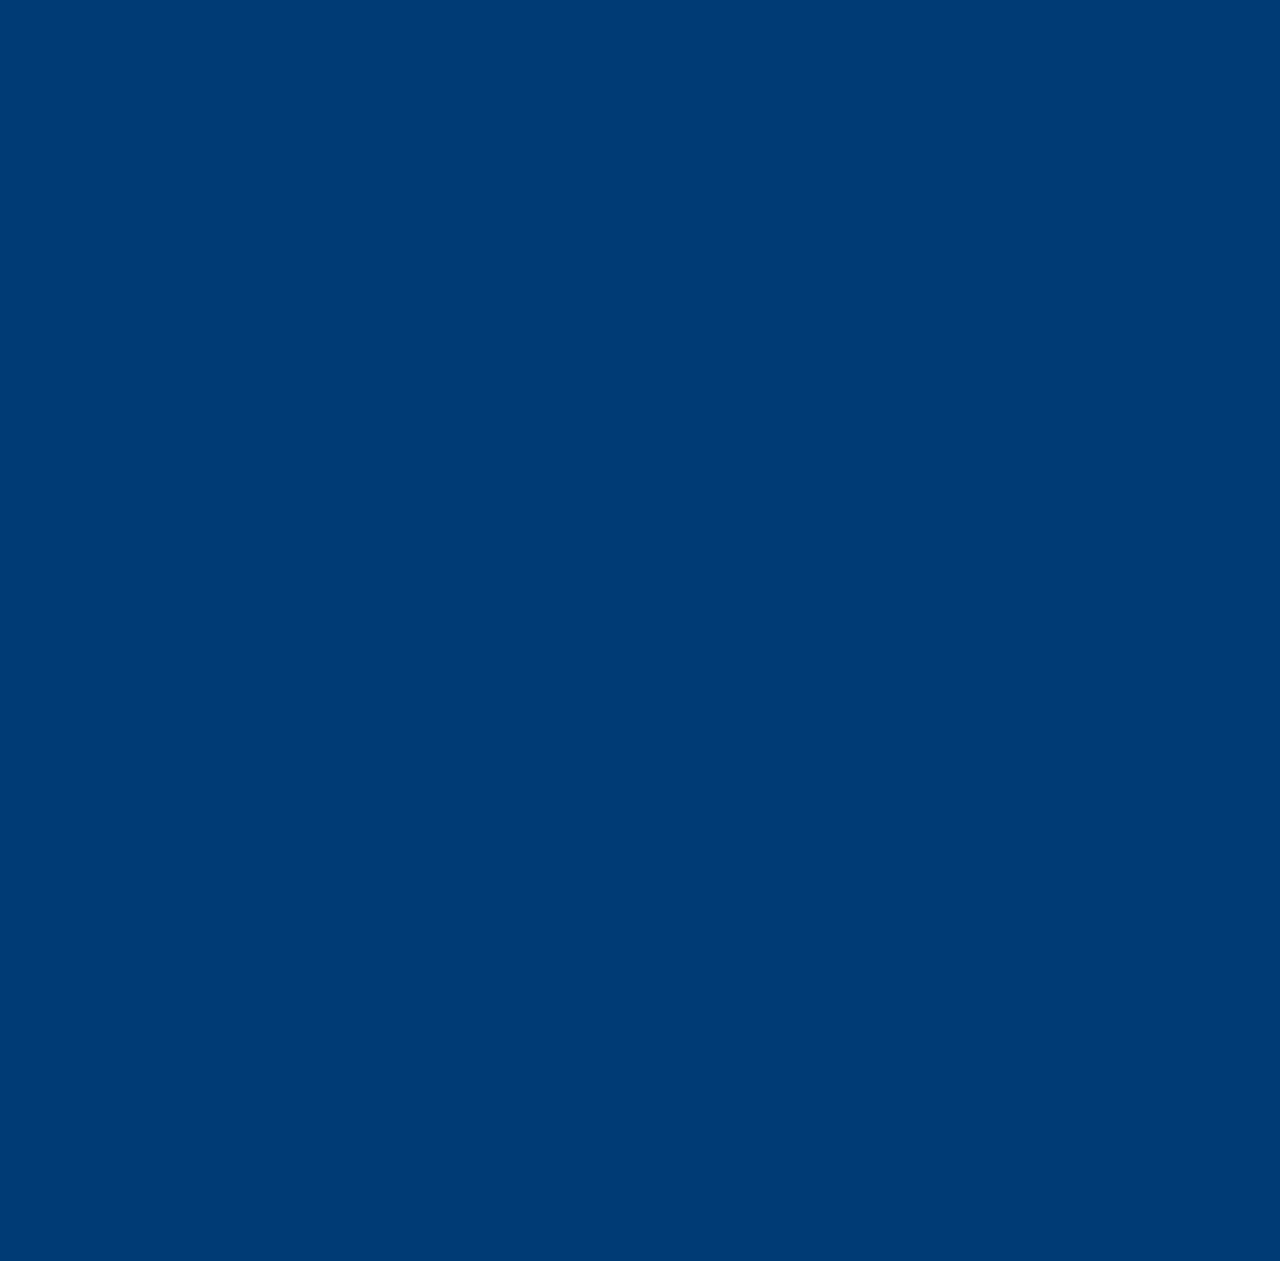
==== index.html @ ecfa3e2f "Login: Flackern verhindern durch sofortiges Ausblenden vor Redirect" ====
<!doctype html>
<html lang="en">

  <head>
    <!-- Verhindert Flackern: Inhalt sofort ausblenden, bis Redirect erfolgt -->
    <style>html, body { visibility: hidden !important; overflow: hidden !important; }</style>
    <meta charset="UTF-8" />
    <meta
      name="viewport"
      content="width=device-width, initial-scale=1.0, maximum-scale=1" />
    <title>I-Land1o1 Learning Platform | Minecraft Coding for Kids</title>
    <meta name="description" content="Minecraft Coding for Kids aged 6-14. Pre-Recorded Programming Courses for Coding Classes in Germany, English, German, and Chinese. Pirate-themed adventure learning." />
    <meta name="keywords" content="Minecraft Coding for Kids, Coding Classes Germany, Pre-Recorded Programming Courses, Minecraft Education, Kids Coding" />
    <meta name="author" content="I-Land1o1 Learning Platform" />
    <meta property="og:title" content="I-Land1o1 Learning Platform | Minecraft Coding for Kids" />
    <meta property="og:description" content="Where young pirates aged 6-14 learn to code through Minecraft adventures and creative programming." />
    <meta property="og:type" content="website" />
    <meta property="og:image" content="/manus-storage/hero-ocean_a5463342.png" />
    <meta name="twitter:card" content="summary_large_image" />
    <meta name="twitter:title" content="I-Land1o1 Learning Platform | Minecraft Coding for Kids" />
    <meta name="twitter:description" content="Where young pirates aged 6-14 learn to code through Minecraft adventures and creative programming." />
    <link rel="canonical" href="https://i-land1o1.com/" />
    <link rel="preconnect" href="https://fonts.googleapis.com" />
    <link rel="preconnect" href="https://fonts.gstatic.com" crossorigin />
    <link href="https://fonts.googleapis.com/css2?family=Fredoka+One&family=Nunito:wght@400;600;700;800&family=Press+Start+2P&family=Pirata+One&display=swap" rel="stylesheet" />
    <script type="module" crossorigin src="/assets/index-Btd8bRLy.js?v=8b93471222"></script>
    <link rel="stylesheet" crossorigin href="/assets/index-SEVzprOP.css?v=1ce33fe27a">
    <!-- Eigene Supabase-Login-Seite (ersetzt die alte React-Demo-Anmeldung) -->
  <script>
    try { sessionStorage.setItem('iland:useOwnLogin', '1'); } catch (e) { /* Private Mode */ }
  </script>
  <!-- Direkt-Redirect: Falls /login geladen wird (SPA liefert immer index.html), sofort zum neuen Login weiterleiten -->
  <script>
    (function () {
      var path = window.location.pathname;
      if (path === '/login' || path === '/login/') {
        window.location.replace('/login/index.html');
      }
    })();
  </script>
  <!-- Redirect: eingeloggte Nutzer von der Startseite (/) automatisch zum Dashboard -->
  <script>
    (function () {
      if (window.location.pathname !== '/') return;
      var cfg = window.ILAND_CONFIG || {};
      if (!cfg.SUPABASE_URL || !window.supabase) return;
      var client = window.supabase.createClient(cfg.SUPABASE_URL, cfg.SUPABASE_ANON_KEY);
      client.auth.getSession().then(function (result) {
        if (result && result.session && result.session.user) {
          window.location.replace('/dashboard/');
        }
      });
    })();
  </script>
  <!-- Login-Link-Fix: alle /login Links sofort und dauerhaft auf /login/index.html umleiten -->
  <script>
    (function () {
      function fixLoginLinks() {
        document.querySelectorAll('a[href*="/login"]').forEach(function (a) {
          var href = a.getAttribute('href') || '';
          if (href.indexOf('/login/index.html') === -1 && href.indexOf('/login/') === -1) {
            a.href = '/login/index.html';
          }
        });
      }
      fixLoginLinks();

      // Klick-Handler: falls doch ein alter /login Link geklickt wird, direkt redirecten
      document.addEventListener('click', function (e) {
        var link = e.target.closest('a');
        if (!link) return;
        var href = link.getAttribute('href') || '';
        if (href === '/login' || href === '/login/') {
          e.preventDefault();
          window.location.href = '/login/index.html';
        }
      });

      // Observer für nachträglich eingefügte React-Elemente
      var observer = new MutationObserver(function (mutations) {
        var shouldFix = false;
        mutations.forEach(function (m) {
          m.addedNodes.forEach(function (node) {
            if (node.nodeType === 1) {
              if (node.matches && node.matches('a[href*="/login]')) shouldFix = true;
              if (node.querySelectorAll && node.querySelectorAll('a[href*="/login"]').length > 0) shouldFix = true;
            }
          });
        });
        if (shouldFix) fixLoginLinks();
      });
      observer.observe(document.body, { childList: true, subtree: true });
    })();
  </script>
</head>

  <body>
    <div id="root"></div>
    <script src="https://assets.calendly.com/assets/external/widget.js" async></script>
  </body>

</html>
---- assets/index-SEVzprOP.css ----
@layer properties{@supports (((-webkit-hyphens:none)) and (not (margin-trim:inline))) or ((-moz-orient:inline) and (not (color:rgb(from red r g b)))){*,:before,:after,::backdrop{--tw-translate-x:0;--tw-translate-y:0;--tw-translate-z:0;--tw-scale-x:1;--tw-scale-y:1;--tw-scale-z:1;--tw-rotate-x:initial;--tw-rotate-y:initial;--tw-rotate-z:initial;--tw-skew-x:initial;--tw-skew-y:initial;--tw-space-y-reverse:0;--tw-border-style:solid;--tw-gradient-position:initial;--tw-gradient-from:#0000;--tw-gradient-via:#0000;--tw-gradient-to:#0000;--tw-gradient-stops:initial;--tw-gradient-via-stops:initial;--tw-gradient-from-position:0%;--tw-gradient-via-position:50%;--tw-gradient-to-position:100%;--tw-leading:initial;--tw-font-weight:initial;--tw-tracking:initial;--tw-ordinal:initial;--tw-slashed-zero:initial;--tw-numeric-figure:initial;--tw-numeric-spacing:initial;--tw-numeric-fraction:initial;--tw-shadow:0 0 #0000;--tw-shadow-color:initial;--tw-shadow-alpha:100%;--tw-inset-shadow:0 0 #0000;--tw-inset-shadow-color:initial;--tw-inset-shadow-alpha:100%;--tw-ring-color:initial;--tw-ring-shadow:0 0 #0000;--tw-inset-ring-color:initial;--tw-inset-ring-shadow:0 0 #0000;--tw-ring-inset:initial;--tw-ring-offset-width:0px;--tw-ring-offset-color:#fff;--tw-ring-offset-shadow:0 0 #0000;--tw-outline-style:solid;--tw-backdrop-blur:initial;--tw-backdrop-brightness:initial;--tw-backdrop-contrast:initial;--tw-backdrop-grayscale:initial;--tw-backdrop-hue-rotate:initial;--tw-backdrop-invert:initial;--tw-backdrop-opacity:initial;--tw-backdrop-saturate:initial;--tw-backdrop-sepia:initial;--tw-duration:initial;--tw-ease:initial;--tw-content:"";--tw-animation-delay:0s;--tw-animation-direction:normal;--tw-animation-duration:initial;--tw-animation-fill-mode:none;--tw-animation-iteration-count:1;--tw-enter-blur:0;--tw-enter-opacity:1;--tw-enter-rotate:0;--tw-enter-scale:1;--tw-enter-translate-x:0;--tw-enter-translate-y:0;--tw-exit-blur:0;--tw-exit-opacity:1;--tw-exit-rotate:0;--tw-exit-scale:1;--tw-exit-translate-x:0;--tw-exit-translate-y:0}}}@layer theme{:root,:host{--font-sans:-apple-system, BlinkMacSystemFont, "Segoe UI", Roboto, "Helvetica Neue", "Noto Sans", Arial, sans-serif, "Apple Color Emoji", "Segoe UI Emoji", "Segoe UI Symbol", "Noto Color Emoji";--font-mono:ui-monospace, SFMono-Regular, Menlo, Monaco, Consolas, "Liberation Mono", "Courier New", monospace;--color-red-50:oklch(97.1% .013 17.38);--color-red-100:oklch(93.6% .032 17.717);--color-red-200:oklch(88.5% .062 18.334);--color-red-500:oklch(63.7% .237 25.331);--color-red-600:oklch(57.7% .245 27.325);--color-amber-50:oklch(98.7% .022 95.277);--color-amber-200:oklch(92.4% .12 95.746);--color-amber-300:oklch(87.9% .169 91.605);--color-amber-400:oklch(82.8% .189 84.429);--color-amber-500:oklch(76.9% .188 70.08);--color-amber-800:oklch(47.3% .137 46.201);--color-green-100:oklch(96.2% .044 156.743);--color-green-600:oklch(62.7% .194 149.214);--color-blue-600:oklch(54.6% .245 262.881);--color-blue-700:oklch(48.8% .243 264.376);--color-slate-50:oklch(98.4% .003 247.858);--color-slate-100:oklch(96.8% .007 247.896);--color-slate-600:oklch(44.6% .043 257.281);--color-slate-700:oklch(37.2% .044 257.287);--color-slate-900:oklch(20.8% .042 265.755);--color-black:#000;--color-white:#fff;--spacing:.25rem;--container-sm:24rem;--container-md:28rem;--container-lg:32rem;--container-xl:36rem;--container-2xl:42rem;--container-3xl:48rem;--container-5xl:64rem;--container-6xl:72rem;--text-xs:.75rem;--text-xs--line-height:calc(1 / .75);--text-sm:.875rem;--text-sm--line-height:calc(1.25 / .875);--text-base:1rem;--text-base--line-height: 1.5 ;--text-lg:1.125rem;--text-lg--line-height:calc(1.75 / 1.125);--text-xl:1.25rem;--text-xl--line-height:calc(1.75 / 1.25);--text-2xl:1.5rem;--text-2xl--line-height:calc(2 / 1.5);--text-3xl:1.875rem;--text-3xl--line-height: 1.2 ;--text-4xl:2.25rem;--text-4xl--line-height:calc(2.5 / 2.25);--text-5xl:3rem;--text-5xl--line-height:1;--text-6xl:3.75rem;--text-6xl--line-height:1;--font-weight-normal:400;--font-weight-medium:500;--font-weight-semibold:600;--font-weight-bold:700;--tracking-tight:-.025em;--tracking-wide:.025em;--tracking-wider:.05em;--tracking-widest:.1em;--leading-tight:1.25;--leading-snug:1.375;--leading-normal:1.5;--leading-relaxed:1.625;--radius-xs:.125rem;--radius-2xl:1rem;--ease-in-out:cubic-bezier(.4, 0, .2, 1);--animate-spin:spin 1s linear infinite;--animate-pulse:pulse 2s cubic-bezier(.4, 0, .6, 1) infinite;--blur-sm:8px;--blur-xl:24px;--blur-2xl:40px;--aspect-video:16 / 9;--default-transition-duration:.15s;--default-transition-timing-function:cubic-bezier(.4, 0, .2, 1);--default-font-family:var(--font-sans);--default-mono-font-family:var(--font-mono);--color-border:var(--border);--font-heading:"Pirata One", cursive;--font-body:"Nunito", sans-serif;--font-pixel:"Press Start 2P", monospace}}@layer base{*,:after,:before,::backdrop{box-sizing:border-box;border:0 solid;margin:0;padding:0}::file-selector-button{box-sizing:border-box;border:0 solid;margin:0;padding:0}html,:host{-webkit-text-size-adjust:100%;tab-size:4;line-height:1.5;font-family:var(--default-font-family,-apple-system, BlinkMacSystemFont, "Segoe UI", Roboto, "Helvetica Neue", "Noto Sans", Arial, sans-serif, "Apple Color Emoji", "Segoe UI Emoji", "Segoe UI Symbol", "Noto Color Emoji");font-feature-settings:var(--default-font-feature-settings,normal);font-variation-settings:var(--default-font-variation-settings,normal);-webkit-tap-highlight-color:transparent}hr{height:0;color:inherit;border-top-width:1px}abbr:where([title]){-webkit-text-decoration:underline dotted;text-decoration:underline dotted}h1,h2,h3,h4,h5,h6{font-size:inherit;font-weight:inherit}a{color:inherit;-webkit-text-decoration:inherit;text-decoration:inherit}b,strong{font-weight:bolder}code,kbd,samp,pre{font-family:var(--default-mono-font-family,ui-monospace, SFMono-Regular, Menlo, Monaco, Consolas, "Liberation Mono", "Courier New", monospace);font-feature-settings:var(--default-mono-font-feature-settings,normal);font-variation-settings:var(--default-mono-font-variation-settings,normal);font-size:1em}small{font-size:80%}sub,sup{vertical-align:baseline;font-size:75%;line-height:0;position:relative}sub{bottom:-.25em}sup{top:-.5em}table{text-indent:0;border-color:inherit;border-collapse:collapse}:-moz-focusring:where(:not(iframe)){outline:auto}progress{vertical-align:baseline}summary{display:list-item}ol,ul,menu{list-style:none}img,svg,video,canvas,audio,iframe,embed,object{vertical-align:middle;display:block}img,video{max-width:100%;height:auto}button,input,select,optgroup,textarea{font:inherit;font-feature-settings:inherit;font-variation-settings:inherit;letter-spacing:inherit;color:inherit;opacity:1;background-color:#0000;border-radius:0}::file-selector-button{font:inherit;font-feature-settings:inherit;font-variation-settings:inherit;letter-spacing:inherit;color:inherit;opacity:1;background-color:#0000;border-radius:0}:where(select:is([multiple],[size])) optgroup{font-weight:bolder}:where(select:is([multiple],[size])) optgroup option{padding-inline-start:20px}::file-selector-button{margin-inline-end:4px}::placeholder{opacity:1}@supports (not ((-webkit-appearance:-apple-pay-button))) or (contain-intrinsic-size:1px){::placeholder{color:currentColor}@supports (color:color-mix(in lab,red,red)){::placeholder{color:color-mix(in oklab,currentcolor 50%,transparent)}}}textarea{resize:vertical}::-webkit-search-decoration{-webkit-appearance:none}::-webkit-date-and-time-value{min-height:1lh;text-align:inherit}::-webkit-datetime-edit{display:inline-flex}::-webkit-datetime-edit-fields-wrapper{padding:0}::-webkit-datetime-edit{padding-block:0}::-webkit-datetime-edit-year-field{padding-block:0}::-webkit-datetime-edit-month-field{padding-block:0}::-webkit-datetime-edit-day-field{padding-block:0}::-webkit-datetime-edit-hour-field{padding-block:0}::-webkit-datetime-edit-minute-field{padding-block:0}::-webkit-datetime-edit-second-field{padding-block:0}::-webkit-datetime-edit-millisecond-field{padding-block:0}::-webkit-datetime-edit-meridiem-field{padding-block:0}::-webkit-calendar-picker-indicator{line-height:1}:-moz-ui-invalid{box-shadow:none}button,input:where([type=button],[type=reset],[type=submit]){appearance:button}::file-selector-button{appearance:button}::-webkit-inner-spin-button{height:auto}::-webkit-outer-spin-button{height:auto}[hidden]:where(:not([hidden=until-found])){display:none!important}*{border-color:var(--border);outline-color:var(--ring)}@supports (color:color-mix(in lab,red,red)){*{outline-color:color-mix(in oklab,var(--ring) 50%,transparent)}}body{background-color:var(--background);color:var(--foreground);font-family:Nunito,sans-serif}h1,h2,h3{font-family:Pirata One,cursive}button:not(:disabled),[role=button]:not([aria-disabled=true]),[type=button]:not(:disabled),[type=submit]:not(:disabled),[type=reset]:not(:disabled),a[href],select:not(:disabled),input[type=checkbox]:not(:disabled),input[type=radio]:not(:disabled){cursor:pointer}}@layer components{.container{width:100%;margin-left:auto;margin-right:auto;padding-left:1rem;padding-right:1rem}.flex{min-width:0;min-height:0}@media(min-width:640px){.container{padding-left:1.5rem;padding-right:1.5rem}}@media(min-width:1024px){.container{max-width:1280px;padding-left:2rem;padding-right:2rem}}.font-pixel{font-family:"Press Start 2P",monospace}.btn-minecraft{transition:all .16s ease-out;box-shadow:inset 0 -4px #a27900,0 4px #7e5e00;box-shadow:inset 0 -4px oklch(60% .16 85),0 4px oklch(50% .14 85)}.btn-minecraft:active{transform:translateY(4px);box-shadow:inset 0 -2px #a27900,0 2px #7e5e00;box-shadow:inset 0 -2px oklch(60% .16 85),0 2px oklch(50% .14 85)}.pixel-border{box-shadow:4px 4px #f3ba254d}.map-path{border-bottom:3px dashed oklch(82% .16 85/.4)}.treasure-glow:hover{box-shadow:0 0 20px #f3ba2566,0 0 40px #f3ba2533}.text-shadow-gold{text-shadow:0 2px 10px oklch(82% .16 85/.5)}.text-shadow-ocean{text-shadow:0 2px 10px oklch(35% .12 250/.5)}.wave-layer-1{animation:6s ease-in-out infinite wave1}.wave-layer-2{animation:8s ease-in-out infinite wave2}.wave-layer-3{animation:12s ease-in-out infinite wave3}@keyframes wave1{0%,to{transform:translate(0)translateY(0)}50%{transform:translate(-20px)translateY(-5px)}}@keyframes wave2{0%,to{transform:translate(0)translateY(0)}50%{transform:translate(15px)translateY(-8px)}}@keyframes wave3{0%,to{transform:translate(0)translateY(0)}50%{transform:translate(-10px)translateY(-4px)}}.float-bob{animation:4s ease-in-out infinite floatBob}.float-bob-delay{animation:4s ease-in-out -2s infinite floatBob}@keyframes floatBob{0%,to{transform:translateY(0)}50%{transform:translateY(-8px)}}.pixel-block{image-rendering:pixelated}@media(prefers-reduced-motion:reduce){.wave-layer-1,.wave-layer-2,.wave-layer-3,.float-bob,.float-bob-delay{animation:none}}}@layer utilities{.\@container\/card-header{container:card-header/inline-size}.\@container\/field-group{container:field-group/inline-size}.pointer-events-none{pointer-events:none}.invisible{visibility:hidden}.sr-only{clip-path:inset(50%);white-space:nowrap;border-width:0;width:1px;height:1px;margin:-1px;padding:0;position:absolute;overflow:hidden}.absolute{position:absolute}.fixed{position:fixed}.relative{position:relative}.static{position:static}.sticky{position:sticky}.inset-0{inset:0}.inset-x-0{inset-inline:0}.inset-y-0{inset-block:0}.-top-3{top:calc(var(--spacing) * -3)}.-top-12{top:calc(var(--spacing) * -12)}.top-0{top:0}.top-1\.5{top:calc(var(--spacing) * 1.5)}.top-1\/2{top:50%}.top-3{top:calc(var(--spacing) * 3)}.top-3\.5{top:calc(var(--spacing) * 3.5)}.top-4{top:calc(var(--spacing) * 4)}.top-6{top:calc(var(--spacing) * 6)}.top-28{top:calc(var(--spacing) * 28)}.top-\[1px\]{top:1px}.top-\[50\%\]{top:50%}.top-\[60\%\]{top:60%}.top-\[60px\]{top:60px}.top-full{top:100%}.-right-12{right:calc(var(--spacing) * -12)}.right-0{right:0}.right-1{right:var(--spacing)}.right-2{right:calc(var(--spacing) * 2)}.right-3{right:calc(var(--spacing) * 3)}.right-4{right:calc(var(--spacing) * 4)}.right-6{right:calc(var(--spacing) * 6)}.-bottom-12{bottom:calc(var(--spacing) * -12)}.bottom-0{bottom:0}.bottom-3{bottom:calc(var(--spacing) * 3)}.-left-12{left:calc(var(--spacing) * -12)}.left-0{left:0}.left-1\/2{left:50%}.left-1\/4{left:25%}.left-2{left:calc(var(--spacing) * 2)}.left-2\/3{left:66.6667%}.left-3{left:calc(var(--spacing) * 3)}.left-\[50\%\]{left:50%}.isolate{isolation:isolate}.z-10{z-index:10}.z-20{z-index:20}.z-40{z-index:40}.z-50{z-index:50}.z-\[1\]{z-index:1}.order-first{order:-9999}.order-last{order:9999}.col-start-2{grid-column-start:2}.row-span-2{grid-row:span 2/span 2}.row-start-1{grid-row-start:1}.container{width:100%}@media(min-width:40rem){.container{max-width:40rem}}@media(min-width:48rem){.container{max-width:48rem}}@media(min-width:64rem){.container{max-width:64rem}}@media(min-width:80rem){.container{max-width:80rem}}@media(min-width:96rem){.container{max-width:96rem}}.\!m-0{margin:0!important}.-mx-1{margin-inline:calc(var(--spacing) * -1)}.mx-2{margin-inline:calc(var(--spacing) * 2)}.mx-3\.5{margin-inline:calc(var(--spacing) * 3.5)}.mx-4{margin-inline:calc(var(--spacing) * 4)}.mx-auto{margin-inline:auto}.-my-2{margin-block:calc(var(--spacing) * -2)}.my-0{margin-block:0}.my-0\.5{margin-block:calc(var(--spacing) * .5)}.my-1{margin-block:var(--spacing)}.-mt-1{margin-top:calc(var(--spacing) * -1)}.-mt-4{margin-top:calc(var(--spacing) * -4)}.mt-0\.5{margin-top:calc(var(--spacing) * .5)}.mt-1{margin-top:var(--spacing)}.mt-1\.5{margin-top:calc(var(--spacing) * 1.5)}.mt-2{margin-top:calc(var(--spacing) * 2)}.mt-3{margin-top:calc(var(--spacing) * 3)}.mt-4{margin-top:calc(var(--spacing) * 4)}.mt-8{margin-top:calc(var(--spacing) * 8)}.mt-12{margin-top:calc(var(--spacing) * 12)}.mt-auto{margin-top:auto}.mr-2{margin-right:calc(var(--spacing) * 2)}.-mb-1{margin-bottom:calc(var(--spacing) * -1)}.mb-1{margin-bottom:var(--spacing)}.mb-2{margin-bottom:calc(var(--spacing) * 2)}.mb-3{margin-bottom:calc(var(--spacing) * 3)}.mb-4{margin-bottom:calc(var(--spacing) * 4)}.mb-6{margin-bottom:calc(var(--spacing) * 6)}.mb-8{margin-bottom:calc(var(--spacing) * 8)}.mb-10{margin-bottom:calc(var(--spacing) * 10)}.mb-12{margin-bottom:calc(var(--spacing) * 12)}.mb-14{margin-bottom:calc(var(--spacing) * 14)}.-ml-4{margin-left:calc(var(--spacing) * -4)}.ml-1{margin-left:var(--spacing)}.ml-4{margin-left:calc(var(--spacing) * 4)}.ml-auto{margin-left:auto}.line-clamp-1{-webkit-line-clamp:1;-webkit-box-orient:vertical;display:-webkit-box;overflow:hidden}.line-clamp-2{-webkit-line-clamp:2;-webkit-box-orient:vertical;display:-webkit-box;overflow:hidden}.block{display:block}.flex{display:flex}.grid{display:grid}.hidden{display:none}.inline{display:inline}.inline-block{display:inline-block}.inline-flex{display:inline-flex}.table{display:table}.table-caption{display:table-caption}.table-cell{display:table-cell}.table-row{display:table-row}.field-sizing-content{field-sizing:content}.aspect-square{aspect-ratio:1}.aspect-video{aspect-ratio:var(--aspect-video)}.size-\(--cell-size\){width:var(--cell-size);height:var(--cell-size)}.size-2{width:calc(var(--spacing) * 2);height:calc(var(--spacing) * 2)}.size-2\.5{width:calc(var(--spacing) * 2.5);height:calc(var(--spacing) * 2.5)}.size-3{width:calc(var(--spacing) * 3);height:calc(var(--spacing) * 3)}.size-3\.5{width:calc(var(--spacing) * 3.5);height:calc(var(--spacing) * 3.5)}.size-4{width:calc(var(--spacing) * 4);height:calc(var(--spacing) * 4)}.size-6{width:calc(var(--spacing) * 6);height:calc(var(--spacing) * 6)}.size-7{width:calc(var(--spacing) * 7);height:calc(var(--spacing) * 7)}.size-8{width:calc(var(--spacing) * 8);height:calc(var(--spacing) * 8)}.size-9{width:calc(var(--spacing) * 9);height:calc(var(--spacing) * 9)}.size-10{width:calc(var(--spacing) * 10);height:calc(var(--spacing) * 10)}.size-auto{width:auto;height:auto}.size-full{width:100%;height:100%}.h-\(--cell-size\){height:var(--cell-size)}.h-1\.5{height:calc(var(--spacing) * 1.5)}.h-2{height:calc(var(--spacing) * 2)}.h-2\.5{height:calc(var(--spacing) * 2.5)}.h-3{height:calc(var(--spacing) * 3)}.h-4{height:calc(var(--spacing) * 4)}.h-5{height:calc(var(--spacing) * 5)}.h-6{height:calc(var(--spacing) * 6)}.h-7{height:calc(var(--spacing) * 7)}.h-8{height:calc(var(--spacing) * 8)}.h-9{height:calc(var(--spacing) * 9)}.h-10{height:calc(var(--spacing) * 10)}.h-11{height:calc(var(--spacing) * 11)}.h-12{height:calc(var(--spacing) * 12)}.h-14{height:calc(var(--spacing) * 14)}.h-16{height:calc(var(--spacing) * 16)}.h-20{height:calc(var(--spacing) * 20)}.h-24{height:calc(var(--spacing) * 24)}.h-32{height:calc(var(--spacing) * 32)}.h-40{height:calc(var(--spacing) * 40)}.h-44{height:calc(var(--spacing) * 44)}.h-\[1\.15rem\]{height:1.15rem}.h-\[500px\]{height:500px}.h-\[calc\(100\%-1px\)\]{height:calc(100% - 1px)}.h-\[var\(--radix-navigation-menu-viewport-height\)\]{height:var(--radix-navigation-menu-viewport-height)}.h-\[var\(--radix-select-trigger-height\)\]{height:var(--radix-select-trigger-height)}.h-auto{height:auto}.h-full{height:100%}.h-px{height:1px}.h-svh{height:100svh}.max-h-\(--radix-context-menu-content-available-height\){max-height:var(--radix-context-menu-content-available-height)}.max-h-\(--radix-dropdown-menu-content-available-height\){max-height:var(--radix-dropdown-menu-content-available-height)}.max-h-\(--radix-select-content-available-height\){max-height:var(--radix-select-content-available-height)}.max-h-\[300px\]{max-height:300px}.min-h-0{min-height:0}.min-h-4{min-height:calc(var(--spacing) * 4)}.min-h-16{min-height:calc(var(--spacing) * 16)}.min-h-\[90vh\]{min-height:90vh}.min-h-screen{min-height:100vh}.min-h-svh{min-height:100svh}.w-\(--cell-size\){width:var(--cell-size)}.w-\(--sidebar-width\){width:var(--sidebar-width)}.w-0{width:0}.w-1{width:var(--spacing)}.w-2{width:calc(var(--spacing) * 2)}.w-2\.5{width:calc(var(--spacing) * 2.5)}.w-3{width:calc(var(--spacing) * 3)}.w-3\/4{width:75%}.w-4{width:calc(var(--spacing) * 4)}.w-5{width:calc(var(--spacing) * 5)}.w-8{width:calc(var(--spacing) * 8)}.w-9{width:calc(var(--spacing) * 9)}.w-10{width:calc(var(--spacing) * 10)}.w-11{width:calc(var(--spacing) * 11)}.w-12{width:calc(var(--spacing) * 12)}.w-14{width:calc(var(--spacing) * 14)}.w-16{width:calc(var(--spacing) * 16)}.w-20{width:calc(var(--spacing) * 20)}.w-24{width:calc(var(--spacing) * 24)}.w-32{width:calc(var(--spacing) * 32)}.w-44{width:calc(var(--spacing) * 44)}.w-64{width:calc(var(--spacing) * 64)}.w-72{width:calc(var(--spacing) * 72)}.w-\[100px\]{width:100px}.w-\[200\%\]{width:200%}.w-\[400px\]{width:400px}.w-auto{width:auto}.w-fit{width:fit-content}.w-full{width:100%}.w-max{width:max-content}.w-px{width:1px}.max-w-\(--skeleton-width\){max-width:var(--skeleton-width)}.max-w-2xl{max-width:var(--container-2xl)}.max-w-3xl{max-width:var(--container-3xl)}.max-w-5xl{max-width:var(--container-5xl)}.max-w-6xl{max-width:var(--container-6xl)}.max-w-\[calc\(100\%-2rem\)\]{max-width:calc(100% - 2rem)}.max-w-lg{max-width:var(--container-lg)}.max-w-max{max-width:max-content}.max-w-md{max-width:var(--container-md)}.max-w-sm{max-width:var(--container-sm)}.max-w-xl{max-width:var(--container-xl)}.min-w-\(--cell-size\){min-width:var(--cell-size)}.min-w-0{min-width:0}.min-w-5{min-width:calc(var(--spacing) * 5)}.min-w-8{min-width:calc(var(--spacing) * 8)}.min-w-9{min-width:calc(var(--spacing) * 9)}.min-w-10{min-width:calc(var(--spacing) * 10)}.min-w-\[8rem\]{min-width:8rem}.min-w-\[12rem\]{min-width:12rem}.min-w-\[var\(--radix-select-trigger-width\)\]{min-width:var(--radix-select-trigger-width)}.flex-1{flex:1}.flex-shrink-0,.shrink-0{flex-shrink:0}.grow{flex-grow:1}.grow-0{flex-grow:0}.basis-full{flex-basis:100%}.caption-bottom{caption-side:bottom}.border-collapse{border-collapse:collapse}.origin-\(--radix-context-menu-content-transform-origin\){transform-origin:var(--radix-context-menu-content-transform-origin)}.origin-\(--radix-dropdown-menu-content-transform-origin\){transform-origin:var(--radix-dropdown-menu-content-transform-origin)}.origin-\(--radix-hover-card-content-transform-origin\){transform-origin:var(--radix-hover-card-content-transform-origin)}.origin-\(--radix-menubar-content-transform-origin\){transform-origin:var(--radix-menubar-content-transform-origin)}.origin-\(--radix-popover-content-transform-origin\){transform-origin:var(--radix-popover-content-transform-origin)}.origin-\(--radix-select-content-transform-origin\){transform-origin:var(--radix-select-content-transform-origin)}.origin-\(--radix-tooltip-content-transform-origin\){transform-origin:var(--radix-tooltip-content-transform-origin)}.-translate-x-1\/2{--tw-translate-x: -50% ;translate:var(--tw-translate-x) var(--tw-translate-y)}.-translate-x-px{--tw-translate-x:-1px;translate:var(--tw-translate-x) var(--tw-translate-y)}.translate-x-\[-50\%\]{--tw-translate-x:-50%;translate:var(--tw-translate-x) var(--tw-translate-y)}.translate-x-px{--tw-translate-x:1px;translate:var(--tw-translate-x) var(--tw-translate-y)}.-translate-y-1\/2{--tw-translate-y: -50% ;translate:var(--tw-translate-x) var(--tw-translate-y)}.-translate-y-full{--tw-translate-y:-100%;translate:var(--tw-translate-x) var(--tw-translate-y)}.translate-y-0\.5{--tw-translate-y:calc(var(--spacing) * .5);translate:var(--tw-translate-x) var(--tw-translate-y)}.translate-y-\[-50\%\]{--tw-translate-y:-50%;translate:var(--tw-translate-x) var(--tw-translate-y)}.translate-y-\[calc\(-50\%_-_2px\)\]{--tw-translate-y: calc(-50% - 2px) ;translate:var(--tw-translate-x) var(--tw-translate-y)}.scale-105{--tw-scale-x:105%;--tw-scale-y:105%;--tw-scale-z:105%;scale:var(--tw-scale-x) var(--tw-scale-y)}.rotate-45{rotate:45deg}.rotate-90{rotate:90deg}.rotate-180{rotate:180deg}.transform{transform:var(--tw-rotate-x,) var(--tw-rotate-y,) var(--tw-rotate-z,) var(--tw-skew-x,) var(--tw-skew-y,)}.animate-caret-blink{animation:1.25s ease-out infinite caret-blink}.animate-in{animation:enter var(--tw-animation-duration,var(--tw-duration,.15s))var(--tw-ease,ease)var(--tw-animation-delay,0s)var(--tw-animation-iteration-count,1)var(--tw-animation-direction,normal)var(--tw-animation-fill-mode,none)}.animate-pulse{animation:var(--animate-pulse)}.animate-spin{animation:var(--animate-spin)}.cursor-default{cursor:default}.cursor-pointer{cursor:pointer}.cursor-text{cursor:text}.touch-none{touch-action:none}.resize-none{resize:none}.scroll-my-1{scroll-margin-block:var(--spacing)}.scroll-py-1{scroll-padding-block:var(--spacing)}.list-disc{list-style-type:disc}.list-none{list-style-type:none}.auto-rows-min{grid-auto-rows:min-content}.grid-cols-1{grid-template-columns:repeat(1,minmax(0,1fr))}.grid-cols-\[0_1fr\]{grid-template-columns:0 1fr}.grid-rows-\[auto_auto\]{grid-template-rows:auto auto}.flex-col{flex-direction:column}.flex-col-reverse{flex-direction:column-reverse}.flex-row{flex-direction:row}.flex-wrap{flex-wrap:wrap}.items-baseline{align-items:baseline}.items-center{align-items:center}.items-end{align-items:flex-end}.items-start{align-items:flex-start}.items-stretch{align-items:stretch}.justify-between{justify-content:space-between}.justify-center{justify-content:center}.justify-start{justify-content:flex-start}.justify-items-start{justify-items:start}.gap-0{gap:0}.gap-0\.5{gap:calc(var(--spacing) * .5)}.gap-1{gap:var(--spacing)}.gap-1\.5{gap:calc(var(--spacing) * 1.5)}.gap-2{gap:calc(var(--spacing) * 2)}.gap-2\.5{gap:calc(var(--spacing) * 2.5)}.gap-3{gap:calc(var(--spacing) * 3)}.gap-4{gap:calc(var(--spacing) * 4)}.gap-5{gap:calc(var(--spacing) * 5)}.gap-6{gap:calc(var(--spacing) * 6)}.gap-7{gap:calc(var(--spacing) * 7)}.gap-8{gap:calc(var(--spacing) * 8)}.gap-12{gap:calc(var(--spacing) * 12)}:where(.space-y-3>:not(:last-child)){--tw-space-y-reverse:0;margin-block-start:calc(calc(var(--spacing) * 3) * var(--tw-space-y-reverse));margin-block-end:calc(calc(var(--spacing) * 3) * calc(1 - var(--tw-space-y-reverse)))}:where(.space-y-4>:not(:last-child)){--tw-space-y-reverse:0;margin-block-start:calc(calc(var(--spacing) * 4) * var(--tw-space-y-reverse));margin-block-end:calc(calc(var(--spacing) * 4) * calc(1 - var(--tw-space-y-reverse)))}:where(.space-y-6>:not(:last-child)){--tw-space-y-reverse:0;margin-block-start:calc(calc(var(--spacing) * 6) * var(--tw-space-y-reverse));margin-block-end:calc(calc(var(--spacing) * 6) * calc(1 - var(--tw-space-y-reverse)))}:where(.space-y-7>:not(:last-child)){--tw-space-y-reverse:0;margin-block-start:calc(calc(var(--spacing) * 7) * var(--tw-space-y-reverse));margin-block-end:calc(calc(var(--spacing) * 7) * calc(1 - var(--tw-space-y-reverse)))}:where(.space-y-8>:not(:last-child)){--tw-space-y-reverse:0;margin-block-start:calc(calc(var(--spacing) * 8) * var(--tw-space-y-reverse));margin-block-end:calc(calc(var(--spacing) * 8) * calc(1 - var(--tw-space-y-reverse)))}.gap-y-0\.5{row-gap:calc(var(--spacing) * .5)}.self-start{align-self:flex-start}.self-stretch{align-self:stretch}.justify-self-end{justify-self:flex-end}.truncate{text-overflow:ellipsis;white-space:nowrap;overflow:hidden}.overflow-auto{overflow:auto}.overflow-hidden{overflow:hidden}.overflow-x-auto{overflow-x:auto}.overflow-x-hidden{overflow-x:hidden}.overflow-y-auto{overflow-y:auto}.rounded{border-radius:.25rem}.rounded-2xl{border-radius:var(--radius-2xl)}.rounded-\[2px\]{border-radius:2px}.rounded-\[4px\]{border-radius:4px}.rounded-\[10px\]{border-radius:10px}.rounded-\[20px\]{border-radius:20px}.rounded-\[calc\(var\(--radius\)-5px\)\]{border-radius:calc(var(--radius) - 5px)}.rounded-\[inherit\]{border-radius:inherit}.rounded-full{border-radius:3.40282e38px}.rounded-lg{border-radius:8px}.rounded-md{border-radius:6px}.rounded-none{border-radius:0}.rounded-sm{border-radius:4px}.rounded-xl{border-radius:12px}.rounded-xs{border-radius:var(--radius-xs)}.rounded-l-md{border-top-left-radius:6px;border-bottom-left-radius:6px}.rounded-tl-sm{border-top-left-radius:4px}.rounded-r-md{border-top-right-radius:6px;border-bottom-right-radius:6px}.border{border-style:var(--tw-border-style);border-width:1px}.border-0{border-style:var(--tw-border-style);border-width:0}.border-2{border-style:var(--tw-border-style);border-width:2px}.border-\[1\.5px\]{border-style:var(--tw-border-style);border-width:1.5px}.border-y{border-block-style:var(--tw-border-style);border-block-width:1px}.border-t{border-top-style:var(--tw-border-style);border-top-width:1px}.border-t-2{border-top-style:var(--tw-border-style);border-top-width:2px}.border-r{border-right-style:var(--tw-border-style);border-right-width:1px}.border-b{border-bottom-style:var(--tw-border-style);border-bottom-width:1px}.border-l{border-left-style:var(--tw-border-style);border-left-width:1px}.border-dashed{--tw-border-style:dashed;border-style:dashed}.border-\(--color-border\){border-color:var(--color-border)}.border-\[oklch\(0\.70_0\.05_65\)\]{border-color:#b5997e}.border-\[oklch\(0\.82_0\.16_85\)\]{border-color:#f3ba25}.border-\[oklch\(0\.82_0\.16_85\/0\.4\)\]{border-color:#f3ba2566}.border-\[oklch\(0\.82_0\.16_85\/0\.5\)\]{border-color:#f3ba2580}.border-\[oklch\(0\.82_0\.16_85\/0\.35\)\]{border-color:#f3ba2559}.border-\[oklch\(0\.85_0\.05_85\)\]{border-color:#ddcca9}.border-\[oklch\(0\.90_0\.02_85\)\]{border-color:#e4ddcf}.border-\[rgba\(0\,0\,0\,0\.08\)\]{border-color:#00000014}.border-amber-200{border-color:var(--color-amber-200)}.border-border,.border-border\/50{border-color:var(--border)}@supports (color:color-mix(in lab,red,red)){.border-border\/50{border-color:color-mix(in oklab,var(--border) 50%,transparent)}}.border-input{border-color:var(--input)}.border-primary{border-color:var(--primary)}.border-red-200{border-color:var(--color-red-200)}.border-sidebar-border{border-color:var(--sidebar-border)}.border-transparent{border-color:#0000}.border-white\/10{border-color:#ffffff1a}@supports (color:color-mix(in lab,red,red)){.border-white\/10{border-color:color-mix(in oklab,var(--color-white) 10%,transparent)}}.border-t-transparent{border-top-color:#0000}.border-l-transparent{border-left-color:#0000}.bg-\(--color-bg\){background-color:var(--color-bg)}.bg-\[\#1a1a19\]{background-color:#1a1a19}.bg-\[\#f8f8f7\]{background-color:#f8f8f7}.bg-\[oklch\(0\.15_0\.08_250\)\]{background-color:#000c1c;background-color:oklch(15% .08 250)}.bg-\[oklch\(0\.15_0\.08_250\)\]\/98{background-color:#000c1cfa;background-color:oklab(15% -.0273616 -.0751754/.98)}.bg-\[oklch\(0\.20_0\.10_250\)\]{background-color:#00172e;background-color:oklch(20% .1 250)}.bg-\[oklch\(0\.35_0\.12_250\)\]{background-color:#003c6b;background-color:oklch(35% .12 250)}.bg-\[oklch\(0\.65_0\.18_145\/0\.12\)\]{background-color:#31aa401f}.bg-\[oklch\(0\.82_0\.16_85\)\]{background-color:#f3ba25}.bg-\[oklch\(0\.82_0\.16_85\/0\.3\)\]{background-color:#f3ba254d}.bg-\[oklch\(0\.82_0\.16_85\/0\.05\)\]{background-color:#f3ba250d}.bg-\[oklch\(0\.82_0\.16_85\/0\.12\)\]{background-color:#f3ba251f}.bg-\[oklch\(0\.82_0\.16_85\/0\.15\)\]{background-color:#f3ba2526}.bg-\[oklch\(0\.95_0\.02_85\)\]{background-color:#f5eee0}.bg-\[oklch\(0\.97_0\.01_85\)\]{background-color:#f8f5ee}.bg-accent{background-color:var(--accent)}.bg-amber-50{background-color:var(--color-amber-50)}.bg-background{background-color:var(--background)}.bg-black\/50{background-color:#00000080}@supports (color:color-mix(in lab,red,red)){.bg-black\/50{background-color:color-mix(in oklab,var(--color-black) 50%,transparent)}}.bg-blue-600{background-color:var(--color-blue-600)}.bg-border{background-color:var(--border)}.bg-card{background-color:var(--card)}.bg-destructive{background-color:var(--destructive)}.bg-foreground{background-color:var(--foreground)}.bg-green-100{background-color:var(--color-green-100)}.bg-input{background-color:var(--input)}.bg-muted,.bg-muted\/50{background-color:var(--muted)}@supports (color:color-mix(in lab,red,red)){.bg-muted\/50{background-color:color-mix(in oklab,var(--muted) 50%,transparent)}}.bg-popover{background-color:var(--popover)}.bg-primary,.bg-primary\/20{background-color:var(--primary)}@supports (color:color-mix(in lab,red,red)){.bg-primary\/20{background-color:color-mix(in oklab,var(--primary) 20%,transparent)}}.bg-red-50{background-color:var(--color-red-50)}.bg-red-100{background-color:var(--color-red-100)}.bg-secondary{background-color:var(--secondary)}.bg-sidebar{background-color:var(--sidebar)}.bg-sidebar-border{background-color:var(--sidebar-border)}.bg-transparent{background-color:#0000}.bg-white{background-color:var(--color-white)}.bg-white\/5{background-color:#ffffff0d}@supports (color:color-mix(in lab,red,red)){.bg-white\/5{background-color:color-mix(in oklab,var(--color-white) 5%,transparent)}}.bg-white\/10{background-color:#ffffff1a}@supports (color:color-mix(in lab,red,red)){.bg-white\/10{background-color:color-mix(in oklab,var(--color-white) 10%,transparent)}}.bg-white\/80{background-color:#fffc}@supports (color:color-mix(in lab,red,red)){.bg-white\/80{background-color:color-mix(in oklab,var(--color-white) 80%,transparent)}}.bg-gradient-to-b{--tw-gradient-position:to bottom in oklab;background-image:linear-gradient(var(--tw-gradient-stops))}.bg-gradient-to-br{--tw-gradient-position:to bottom right in oklab;background-image:linear-gradient(var(--tw-gradient-stops))}.bg-gradient-to-r{--tw-gradient-position:to right in oklab;background-image:linear-gradient(var(--tw-gradient-stops))}.bg-gradient-to-t{--tw-gradient-position:to top in oklab;background-image:linear-gradient(var(--tw-gradient-stops))}.from-\[oklch\(0\.15_0\.08_250\/0\.8\)\]{--tw-gradient-from:oklch(15% .08 250/.8);--tw-gradient-stops:var(--tw-gradient-via-stops,var(--tw-gradient-position), var(--tw-gradient-from) var(--tw-gradient-from-position), var(--tw-gradient-to) var(--tw-gradient-to-position))}.from-\[oklch\(0\.20_0\.10_250\)\]{--tw-gradient-from:oklch(20% .1 250);--tw-gradient-stops:var(--tw-gradient-via-stops,var(--tw-gradient-position), var(--tw-gradient-from) var(--tw-gradient-from-position), var(--tw-gradient-to) var(--tw-gradient-to-position))}.from-\[oklch\(0\.25_0\.10_250\)\]{--tw-gradient-from:oklch(25% .1 250);--tw-gradient-stops:var(--tw-gradient-via-stops,var(--tw-gradient-position), var(--tw-gradient-from) var(--tw-gradient-from-position), var(--tw-gradient-to) var(--tw-gradient-to-position))}.from-\[oklch\(0\.30_0\.12_250\)\]{--tw-gradient-from:oklch(30% .12 250);--tw-gradient-stops:var(--tw-gradient-via-stops,var(--tw-gradient-position), var(--tw-gradient-from) var(--tw-gradient-from-position), var(--tw-gradient-to) var(--tw-gradient-to-position))}.from-black\/50{--tw-gradient-from:#00000080}@supports (color:color-mix(in lab,red,red)){.from-black\/50{--tw-gradient-from:color-mix(in oklab, var(--color-black) 50%, transparent)}}.from-black\/50{--tw-gradient-stops:var(--tw-gradient-via-stops,var(--tw-gradient-position), var(--tw-gradient-from) var(--tw-gradient-from-position), var(--tw-gradient-to) var(--tw-gradient-to-position))}.from-black\/60{--tw-gradient-from:#0009}@supports (color:color-mix(in lab,red,red)){.from-black\/60{--tw-gradient-from:color-mix(in oklab, var(--color-black) 60%, transparent)}}.from-black\/60{--tw-gradient-stops:var(--tw-gradient-via-stops,var(--tw-gradient-position), var(--tw-gradient-from) var(--tw-gradient-from-position), var(--tw-gradient-to) var(--tw-gradient-to-position))}.from-slate-50{--tw-gradient-from:var(--color-slate-50);--tw-gradient-stops:var(--tw-gradient-via-stops,var(--tw-gradient-position), var(--tw-gradient-from) var(--tw-gradient-from-position), var(--tw-gradient-to) var(--tw-gradient-to-position))}.via-\[oklch\(0\.25_0\.10_250\/0\.6\)\]{--tw-gradient-via:oklch(25% .1 250/.6);--tw-gradient-via-stops:var(--tw-gradient-position), var(--tw-gradient-from) var(--tw-gradient-from-position), var(--tw-gradient-via) var(--tw-gradient-via-position), var(--tw-gradient-to) var(--tw-gradient-to-position);--tw-gradient-stops:var(--tw-gradient-via-stops)}.via-\[oklch\(0\.30_0\.12_250\)\]{--tw-gradient-via:oklch(30% .12 250);--tw-gradient-via-stops:var(--tw-gradient-position), var(--tw-gradient-from) var(--tw-gradient-from-position), var(--tw-gradient-via) var(--tw-gradient-via-position), var(--tw-gradient-to) var(--tw-gradient-to-position);--tw-gradient-stops:var(--tw-gradient-via-stops)}.to-\[oklch\(0\.35_0\.12_250\)\]{--tw-gradient-to:oklch(35% .12 250);--tw-gradient-stops:var(--tw-gradient-via-stops,var(--tw-gradient-position), var(--tw-gradient-from) var(--tw-gradient-from-position), var(--tw-gradient-to) var(--tw-gradient-to-position))}.to-\[oklch\(0\.40_0\.10_250\)\]{--tw-gradient-to:oklch(40% .1 250);--tw-gradient-stops:var(--tw-gradient-via-stops,var(--tw-gradient-position), var(--tw-gradient-from) var(--tw-gradient-from-position), var(--tw-gradient-to) var(--tw-gradient-to-position))}.to-slate-100{--tw-gradient-to:var(--color-slate-100);--tw-gradient-stops:var(--tw-gradient-via-stops,var(--tw-gradient-position), var(--tw-gradient-from) var(--tw-gradient-from-position), var(--tw-gradient-to) var(--tw-gradient-to-position))}.to-transparent{--tw-gradient-to:transparent;--tw-gradient-stops:var(--tw-gradient-via-stops,var(--tw-gradient-position), var(--tw-gradient-from) var(--tw-gradient-from-position), var(--tw-gradient-to) var(--tw-gradient-to-position))}.fill-current{fill:currentColor}.fill-foreground{fill:var(--foreground)}.fill-primary{fill:var(--primary)}.object-cover{object-fit:cover}.p-0{padding:0}.p-1{padding:var(--spacing)}.p-2{padding:calc(var(--spacing) * 2)}.p-3{padding:calc(var(--spacing) * 3)}.p-4{padding:calc(var(--spacing) * 4)}.p-5{padding:calc(var(--spacing) * 5)}.p-6{padding:calc(var(--spacing) * 6)}.p-7{padding:calc(var(--spacing) * 7)}.p-8{padding:calc(var(--spacing) * 8)}.p-10{padding:calc(var(--spacing) * 10)}.p-\[3px\]{padding:3px}.p-px{padding:1px}.px-\(--cell-size\){padding-inline:var(--cell-size)}.px-1{padding-inline:var(--spacing)}.px-1\.5{padding-inline:calc(var(--spacing) * 1.5)}.px-2{padding-inline:calc(var(--spacing) * 2)}.px-2\.5{padding-inline:calc(var(--spacing) * 2.5)}.px-3{padding-inline:calc(var(--spacing) * 3)}.px-4{padding-inline:calc(var(--spacing) * 4)}.px-5{padding-inline:calc(var(--spacing) * 5)}.px-6{padding-inline:calc(var(--spacing) * 6)}.px-8{padding-inline:calc(var(--spacing) * 8)}.px-10{padding-inline:calc(var(--spacing) * 10)}.py-0\.5{padding-block:calc(var(--spacing) * .5)}.py-1{padding-block:var(--spacing)}.py-1\.5{padding-block:calc(var(--spacing) * 1.5)}.py-2{padding-block:calc(var(--spacing) * 2)}.py-2\.5{padding-block:calc(var(--spacing) * 2.5)}.py-3{padding-block:calc(var(--spacing) * 3)}.py-4{padding-block:calc(var(--spacing) * 4)}.py-5{padding-block:calc(var(--spacing) * 5)}.py-6{padding-block:calc(var(--spacing) * 6)}.py-8{padding-block:calc(var(--spacing) * 8)}.py-16{padding-block:calc(var(--spacing) * 16)}.py-20{padding-block:calc(var(--spacing) * 20)}.pt-0{padding-top:0}.pt-3{padding-top:calc(var(--spacing) * 3)}.pt-4{padding-top:calc(var(--spacing) * 4)}.pt-6{padding-top:calc(var(--spacing) * 6)}.pt-8{padding-top:calc(var(--spacing) * 8)}.pt-12{padding-top:calc(var(--spacing) * 12)}.pt-16{padding-top:calc(var(--spacing) * 16)}.pt-24{padding-top:calc(var(--spacing) * 24)}.pt-28{padding-top:calc(var(--spacing) * 28)}.pr-1{padding-right:var(--spacing)}.pr-2{padding-right:calc(var(--spacing) * 2)}.pr-2\.5{padding-right:calc(var(--spacing) * 2.5)}.pr-3{padding-right:calc(var(--spacing) * 3)}.pr-4{padding-right:calc(var(--spacing) * 4)}.pr-8{padding-right:calc(var(--spacing) * 8)}.pb-3{padding-bottom:calc(var(--spacing) * 3)}.pb-4{padding-bottom:calc(var(--spacing) * 4)}.pb-6{padding-bottom:calc(var(--spacing) * 6)}.pb-8{padding-bottom:calc(var(--spacing) * 8)}.pb-16{padding-bottom:calc(var(--spacing) * 16)}.pb-20{padding-bottom:calc(var(--spacing) * 20)}.pl-2{padding-left:calc(var(--spacing) * 2)}.pl-3{padding-left:calc(var(--spacing) * 3)}.pl-4{padding-left:calc(var(--spacing) * 4)}.pl-8{padding-left:calc(var(--spacing) * 8)}.text-center{text-align:center}.text-left{text-align:left}.align-middle{vertical-align:middle}.font-\[family-name\:var\(--font-heading\)\]{font-family:var(--font-heading)}.font-mono{font-family:var(--font-mono)}.font-pirate{font-family:Pirata One,cursive}.font-pixel{font-family:"Press Start 2P",monospace}.font-sans{font-family:var(--font-sans)}.text-2xl{font-size:var(--text-2xl);line-height:var(--tw-leading,var(--text-2xl--line-height))}.text-3xl{font-size:var(--text-3xl);line-height:var(--tw-leading,var(--text-3xl--line-height))}.text-4xl{font-size:var(--text-4xl);line-height:var(--tw-leading,var(--text-4xl--line-height))}.text-base{font-size:var(--text-base);line-height:var(--tw-leading,var(--text-base--line-height))}.text-lg{font-size:var(--text-lg);line-height:var(--tw-leading,var(--text-lg--line-height))}.text-sm{font-size:var(--text-sm);line-height:var(--tw-leading,var(--text-sm--line-height))}.text-sm\/relaxed{font-size:var(--text-sm);line-height:var(--leading-relaxed)}.text-xl{font-size:var(--text-xl);line-height:var(--tw-leading,var(--text-xl--line-height))}.text-xs{font-size:var(--text-xs);line-height:var(--tw-leading,var(--text-xs--line-height))}.text-\[0\.8rem\]{font-size:.8rem}.text-\[9px\]{font-size:9px}.leading-5{--tw-leading:calc(var(--spacing) * 5);line-height:calc(var(--spacing) * 5)}.leading-\[26px\]{--tw-leading:26px;line-height:26px}.leading-none{--tw-leading:1;line-height:1}.leading-normal{--tw-leading:var(--leading-normal);line-height:var(--leading-normal)}.leading-relaxed{--tw-leading:var(--leading-relaxed);line-height:var(--leading-relaxed)}.leading-snug{--tw-leading:var(--leading-snug);line-height:var(--leading-snug)}.leading-tight{--tw-leading:var(--leading-tight);line-height:var(--leading-tight)}.font-bold{--tw-font-weight:var(--font-weight-bold);font-weight:var(--font-weight-bold)}.font-medium{--tw-font-weight:var(--font-weight-medium);font-weight:var(--font-weight-medium)}.font-normal{--tw-font-weight:var(--font-weight-normal);font-weight:var(--font-weight-normal)}.font-semibold{--tw-font-weight:var(--font-weight-semibold);font-weight:var(--font-weight-semibold)}.tracking-\[-0\.44px\]{--tw-tracking:-.44px;letter-spacing:-.44px}.tracking-\[-0\.154px\]{--tw-tracking:-.154px;letter-spacing:-.154px}.tracking-tight{--tw-tracking:var(--tracking-tight);letter-spacing:var(--tracking-tight)}.tracking-wide{--tw-tracking:var(--tracking-wide);letter-spacing:var(--tracking-wide)}.tracking-wider{--tw-tracking:var(--tracking-wider);letter-spacing:var(--tracking-wider)}.tracking-widest{--tw-tracking:var(--tracking-widest);letter-spacing:var(--tracking-widest)}.text-balance{text-wrap:balance}.break-words{overflow-wrap:break-word}.whitespace-break-spaces{white-space:break-spaces}.whitespace-nowrap{white-space:nowrap}.text-\[\#34322d\]{color:#34322d}.text-\[\#858481\]{color:#858481}.text-\[oklch\(0\.20_0\.02_65\)\]{color:#1c140c}.text-\[oklch\(0\.25_0\.05_65\)\]{color:#321c04}.text-\[oklch\(0\.35_0\.12_250\)\]{color:#003c6b;color:oklch(35% .12 250)}.text-\[oklch\(0\.45_0\.05_65\)\]{color:#695037}.text-\[oklch\(0\.55_0\.05_65\)\]{color:#866c53}.text-\[oklch\(0\.55_0\.05_250\)\]{color:#5b748e}.text-\[oklch\(0\.65_0\.18_25\)\]{color:#e85854}.text-\[oklch\(0\.65_0\.18_145\)\]{color:#31aa40}.text-\[oklch\(0\.70_0\.05_250\)\]{color:#87a1bd}.text-\[oklch\(0\.75_0\.05_250\)\]{color:#97b1cd}.text-\[oklch\(0\.75_0\.12_200\)\]{color:#2ac4cc}.text-\[oklch\(0\.80_0\.05_250\)\]{color:#a6c1dd}.text-\[oklch\(0\.82_0\.16_85\)\]{color:#f3ba25}.text-\[oklch\(0\.82_0\.16_85\/0\.3\)\]{color:#f3ba254d}.text-\[oklch\(0\.85_0\.05_250\)\]{color:#b6d1ee}.text-\[oklch\(0\.90_0\.02_85\)\]{color:#e4ddcf}.text-\[oklch\(0\.95_0\.02_85\)\]{color:#f5eee0}.text-accent-foreground{color:var(--accent-foreground)}.text-amber-400{color:var(--color-amber-400)}.text-amber-500{color:var(--color-amber-500)}.text-amber-800{color:var(--color-amber-800)}.text-background{color:var(--background)}.text-card-foreground{color:var(--card-foreground)}.text-current{color:currentColor}.text-destructive{color:var(--destructive)}.text-foreground{color:var(--foreground)}.text-green-600{color:var(--color-green-600)}.text-muted-foreground{color:var(--muted-foreground)}.text-popover-foreground{color:var(--popover-foreground)}.text-primary{color:var(--primary)}.text-primary-foreground{color:var(--primary-foreground)}.text-red-500{color:var(--color-red-500)}.text-red-600{color:var(--color-red-600)}.text-secondary-foreground{color:var(--secondary-foreground)}.text-sidebar-foreground,.text-sidebar-foreground\/70{color:var(--sidebar-foreground)}@supports (color:color-mix(in lab,red,red)){.text-sidebar-foreground\/70{color:color-mix(in oklab,var(--sidebar-foreground) 70%,transparent)}}.text-slate-600{color:var(--color-slate-600)}.text-slate-700{color:var(--color-slate-700)}.text-slate-900{color:var(--color-slate-900)}.text-white{color:var(--color-white)}.italic{font-style:italic}.tabular-nums{--tw-numeric-spacing:tabular-nums;font-variant-numeric:var(--tw-ordinal,) var(--tw-slashed-zero,) var(--tw-numeric-figure,) var(--tw-numeric-spacing,) var(--tw-numeric-fraction,)}.underline-offset-4{text-underline-offset:4px}.opacity-0{opacity:0}.opacity-5{opacity:.05}.opacity-30{opacity:.3}.opacity-40{opacity:.4}.opacity-50{opacity:.5}.opacity-70{opacity:.7}.shadow{--tw-shadow:0 1px 3px 0 var(--tw-shadow-color,#0000001a), 0 1px 2px -1px var(--tw-shadow-color,#0000001a);box-shadow:var(--tw-inset-shadow),var(--tw-inset-ring-shadow),var(--tw-ring-offset-shadow),var(--tw-ring-shadow),var(--tw-shadow)}.shadow-\[0_0_0_1px_hsl\(var\(--sidebar-border\)\)\]{--tw-shadow:0 0 0 1px var(--tw-shadow-color,hsl(var(--sidebar-border)));box-shadow:var(--tw-inset-shadow),var(--tw-inset-ring-shadow),var(--tw-ring-offset-shadow),var(--tw-ring-shadow),var(--tw-shadow)}.shadow-\[0px_4px_11px_0px_rgba\(0\,0\,0\,0\.08\)\]{--tw-shadow:0px 4px 11px 0px var(--tw-shadow-color,#00000014);box-shadow:var(--tw-inset-shadow),var(--tw-inset-ring-shadow),var(--tw-ring-offset-shadow),var(--tw-ring-shadow),var(--tw-shadow)}.shadow-\[3px_3px_0_oklch\(0\.60_0\.16_85\)\]{--tw-shadow:3px 3px 0 var(--tw-shadow-color,oklch(60% .16 85));box-shadow:var(--tw-inset-shadow),var(--tw-inset-ring-shadow),var(--tw-ring-offset-shadow),var(--tw-ring-shadow),var(--tw-shadow)}.shadow-\[4px_4px_0_oklch\(0\.15_0\.08_250\)\]{--tw-shadow:4px 4px 0 var(--tw-shadow-color,oklch(15% .08 250));box-shadow:var(--tw-inset-shadow),var(--tw-inset-ring-shadow),var(--tw-ring-offset-shadow),var(--tw-ring-shadow),var(--tw-shadow)}.shadow-lg{--tw-shadow:0 10px 15px -3px var(--tw-shadow-color,#0000001a), 0 4px 6px -4px var(--tw-shadow-color,#0000001a);box-shadow:var(--tw-inset-shadow),var(--tw-inset-ring-shadow),var(--tw-ring-offset-shadow),var(--tw-ring-shadow),var(--tw-shadow)}.shadow-md{--tw-shadow:0 4px 6px -1px var(--tw-shadow-color,#0000001a), 0 2px 4px -2px var(--tw-shadow-color,#0000001a);box-shadow:var(--tw-inset-shadow),var(--tw-inset-ring-shadow),var(--tw-ring-offset-shadow),var(--tw-ring-shadow),var(--tw-shadow)}.shadow-none{--tw-shadow:0 0 #0000;box-shadow:var(--tw-inset-shadow),var(--tw-inset-ring-shadow),var(--tw-ring-offset-shadow),var(--tw-ring-shadow),var(--tw-shadow)}.shadow-sm{--tw-shadow:0 1px 3px 0 var(--tw-shadow-color,#0000001a), 0 1px 2px -1px var(--tw-shadow-color,#0000001a);box-shadow:var(--tw-inset-shadow),var(--tw-inset-ring-shadow),var(--tw-ring-offset-shadow),var(--tw-ring-shadow),var(--tw-shadow)}.shadow-xl{--tw-shadow:0 20px 25px -5px var(--tw-shadow-color,#0000001a), 0 8px 10px -6px var(--tw-shadow-color,#0000001a);box-shadow:var(--tw-inset-shadow),var(--tw-inset-ring-shadow),var(--tw-ring-offset-shadow),var(--tw-ring-shadow),var(--tw-shadow)}.shadow-xs{--tw-shadow:0 1px 2px 0 var(--tw-shadow-color,#0000000d);box-shadow:var(--tw-inset-shadow),var(--tw-inset-ring-shadow),var(--tw-ring-offset-shadow),var(--tw-ring-shadow),var(--tw-shadow)}.ring-0{--tw-ring-shadow:var(--tw-ring-inset,) 0 0 0 calc(0px + var(--tw-ring-offset-width)) var(--tw-ring-color,currentcolor);box-shadow:var(--tw-inset-shadow),var(--tw-inset-ring-shadow),var(--tw-ring-offset-shadow),var(--tw-ring-shadow),var(--tw-shadow)}.ring-ring\/50{--tw-ring-color:var(--ring)}@supports (color:color-mix(in lab,red,red)){.ring-ring\/50{--tw-ring-color:color-mix(in oklab, var(--ring) 50%, transparent)}}.ring-sidebar-ring{--tw-ring-color:var(--sidebar-ring)}.ring-offset-background{--tw-ring-offset-color:var(--background)}.outline-hidden{--tw-outline-style:none;outline-style:none}@media(forced-colors:active){.outline-hidden{outline-offset:2px;outline:2px solid #0000}}.outline{outline-style:var(--tw-outline-style);outline-width:1px}.backdrop-blur-2xl{--tw-backdrop-blur:blur(var(--blur-2xl));-webkit-backdrop-filter:var(--tw-backdrop-blur,) var(--tw-backdrop-brightness,) var(--tw-backdrop-contrast,) var(--tw-backdrop-grayscale,) var(--tw-backdrop-hue-rotate,) var(--tw-backdrop-invert,) var(--tw-backdrop-opacity,) var(--tw-backdrop-saturate,) var(--tw-backdrop-sepia,);backdrop-filter:var(--tw-backdrop-blur,) var(--tw-backdrop-brightness,) var(--tw-backdrop-contrast,) var(--tw-backdrop-grayscale,) var(--tw-backdrop-hue-rotate,) var(--tw-backdrop-invert,) var(--tw-backdrop-opacity,) var(--tw-backdrop-saturate,) var(--tw-backdrop-sepia,)}.backdrop-blur-sm{--tw-backdrop-blur:blur(var(--blur-sm));-webkit-backdrop-filter:var(--tw-backdrop-blur,) var(--tw-backdrop-brightness,) var(--tw-backdrop-contrast,) var(--tw-backdrop-grayscale,) var(--tw-backdrop-hue-rotate,) var(--tw-backdrop-invert,) var(--tw-backdrop-opacity,) var(--tw-backdrop-saturate,) var(--tw-backdrop-sepia,);backdrop-filter:var(--tw-backdrop-blur,) var(--tw-backdrop-brightness,) var(--tw-backdrop-contrast,) var(--tw-backdrop-grayscale,) var(--tw-backdrop-hue-rotate,) var(--tw-backdrop-invert,) var(--tw-backdrop-opacity,) var(--tw-backdrop-saturate,) var(--tw-backdrop-sepia,)}.backdrop-blur-xl{--tw-backdrop-blur:blur(var(--blur-xl));-webkit-backdrop-filter:var(--tw-backdrop-blur,) var(--tw-backdrop-brightness,) var(--tw-backdrop-contrast,) var(--tw-backdrop-grayscale,) var(--tw-backdrop-hue-rotate,) var(--tw-backdrop-invert,) var(--tw-backdrop-opacity,) var(--tw-backdrop-saturate,) var(--tw-backdrop-sepia,);backdrop-filter:var(--tw-backdrop-blur,) var(--tw-backdrop-brightness,) var(--tw-backdrop-contrast,) var(--tw-backdrop-grayscale,) var(--tw-backdrop-hue-rotate,) var(--tw-backdrop-invert,) var(--tw-backdrop-opacity,) var(--tw-backdrop-saturate,) var(--tw-backdrop-sepia,)}.transition{transition-property:color,background-color,border-color,outline-color,text-decoration-color,fill,stroke,--tw-gradient-from,--tw-gradient-via,--tw-gradient-to,opacity,box-shadow,transform,translate,scale,rotate,filter,-webkit-backdrop-filter,backdrop-filter,display,content-visibility,overlay,pointer-events;transition-timing-function:var(--tw-ease,var(--default-transition-timing-function));transition-duration:var(--tw-duration,var(--default-transition-duration))}.transition-\[color\,box-shadow\]{transition-property:color,box-shadow;transition-timing-function:var(--tw-ease,var(--default-transition-timing-function));transition-duration:var(--tw-duration,var(--default-transition-duration))}.transition-\[left\,right\,width\]{transition-property:left,right,width;transition-timing-function:var(--tw-ease,var(--default-transition-timing-function));transition-duration:var(--tw-duration,var(--default-transition-duration))}.transition-\[margin\,opacity\]{transition-property:margin,opacity;transition-timing-function:var(--tw-ease,var(--default-transition-timing-function));transition-duration:var(--tw-duration,var(--default-transition-duration))}.transition-\[width\,height\,padding\]{transition-property:width,height,padding;transition-timing-function:var(--tw-ease,var(--default-transition-timing-function));transition-duration:var(--tw-duration,var(--default-transition-duration))}.transition-\[width\]{transition-property:width;transition-timing-function:var(--tw-ease,var(--default-transition-timing-function));transition-duration:var(--tw-duration,var(--default-transition-duration))}.transition-all{transition-property:all;transition-timing-function:var(--tw-ease,var(--default-transition-timing-function));transition-duration:var(--tw-duration,var(--default-transition-duration))}.transition-colors{transition-property:color,background-color,border-color,outline-color,text-decoration-color,fill,stroke,--tw-gradient-from,--tw-gradient-via,--tw-gradient-to;transition-timing-function:var(--tw-ease,var(--default-transition-timing-function));transition-duration:var(--tw-duration,var(--default-transition-duration))}.transition-opacity{transition-property:opacity;transition-timing-function:var(--tw-ease,var(--default-transition-timing-function));transition-duration:var(--tw-duration,var(--default-transition-duration))}.transition-shadow{transition-property:box-shadow;transition-timing-function:var(--tw-ease,var(--default-transition-timing-function));transition-duration:var(--tw-duration,var(--default-transition-duration))}.transition-transform{transition-property:transform,translate,scale,rotate;transition-timing-function:var(--tw-ease,var(--default-transition-timing-function));transition-duration:var(--tw-duration,var(--default-transition-duration))}.transition-none{transition-property:none}.duration-100{--tw-duration:.1s;transition-duration:.1s}.duration-200{--tw-duration:.2s;transition-duration:.2s}.duration-300{--tw-duration:.3s;transition-duration:.3s}.duration-500{--tw-duration:.5s;transition-duration:.5s}.duration-1000{--tw-duration:1s;transition-duration:1s}.ease-in-out{--tw-ease:var(--ease-in-out);transition-timing-function:var(--ease-in-out)}.ease-linear{--tw-ease:linear;transition-timing-function:linear}.fade-in-0{--tw-enter-opacity:0}.outline-none{--tw-outline-style:none;outline-style:none}.select-none{-webkit-user-select:none;user-select:none}.zoom-in-95{--tw-enter-scale:.95}.\[--cell-size\:--spacing\(8\)\]{--cell-size:calc(var(--spacing) * 8)}.group-focus-within\/menu-item\:opacity-100:is(:where(.group\/menu-item):focus-within *){opacity:1}@media(hover:hover){.group-hover\:scale-110:is(:where(.group):hover *){--tw-scale-x:110%;--tw-scale-y:110%;--tw-scale-z:110%;scale:var(--tw-scale-x) var(--tw-scale-y)}.group-hover\:rotate-12:is(:where(.group):hover *){rotate:12deg}.group-hover\:text-\[oklch\(0\.25_0\.10_250\)\]:is(:where(.group):hover *){color:#002242;color:oklch(25% .1 250)}.group-hover\:text-\[oklch\(0\.72_0\.16_85\)\]:is(:where(.group):hover *){color:#cf9c00;color:oklch(72% .16 85)}.group-hover\:shadow-2xl:is(:where(.group):hover *){--tw-shadow:0 25px 50px -12px var(--tw-shadow-color,#00000040);box-shadow:var(--tw-inset-shadow),var(--tw-inset-ring-shadow),var(--tw-ring-offset-shadow),var(--tw-ring-shadow),var(--tw-shadow)}.group-hover\/menu-item\:opacity-100:is(:where(.group\/menu-item):hover *){opacity:1}}.group-has-data-\[sidebar\=menu-action\]\/menu-item\:pr-8:is(:where(.group\/menu-item):has([data-sidebar=menu-action]) *){padding-right:calc(var(--spacing) * 8)}.group-has-\[\[data-orientation\=horizontal\]\]\/field\:text-balance:is(:where(.group\/field):has([data-orientation=horizontal]) *){text-wrap:balance}.group-has-\[\[data-slot\=item-description\]\]\/item\:translate-y-0\.5:is(:where(.group\/item):has([data-slot=item-description]) *){--tw-translate-y:calc(var(--spacing) * .5);translate:var(--tw-translate-x) var(--tw-translate-y)}.group-has-\[\[data-slot\=item-description\]\]\/item\:self-start:is(:where(.group\/item):has([data-slot=item-description]) *){align-self:flex-start}.group-has-\[\>input\]\/input-group\:pt-2\.5:is(:where(.group\/input-group):has(>input) *){padding-top:calc(var(--spacing) * 2.5)}.group-has-\[\>input\]\/input-group\:pb-2\.5:is(:where(.group\/input-group):has(>input) *){padding-bottom:calc(var(--spacing) * 2.5)}.group-data-\[collapsible\=icon\]\:-mt-8:is(:where(.group)[data-collapsible=icon] *){margin-top:calc(var(--spacing) * -8)}.group-data-\[collapsible\=icon\]\:hidden:is(:where(.group)[data-collapsible=icon] *){display:none}.group-data-\[collapsible\=icon\]\:size-8\!:is(:where(.group)[data-collapsible=icon] *){width:calc(var(--spacing) * 8)!important;height:calc(var(--spacing) * 8)!important}.group-data-\[collapsible\=icon\]\:w-\(--sidebar-width-icon\):is(:where(.group)[data-collapsible=icon] *){width:var(--sidebar-width-icon)}.group-data-\[collapsible\=icon\]\:w-\[calc\(var\(--sidebar-width-icon\)\+\(--spacing\(4\)\)\)\]:is(:where(.group)[data-collapsible=icon] *){width:calc(var(--sidebar-width-icon) + (calc(var(--spacing) * 4)))}.group-data-\[collapsible\=icon\]\:w-\[calc\(var\(--sidebar-width-icon\)\+\(--spacing\(4\)\)\+2px\)\]:is(:where(.group)[data-collapsible=icon] *){width:calc(var(--sidebar-width-icon) + (calc(var(--spacing) * 4)) + 2px)}.group-data-\[collapsible\=icon\]\:overflow-hidden:is(:where(.group)[data-collapsible=icon] *){overflow:hidden}.group-data-\[collapsible\=icon\]\:p-0\!:is(:where(.group)[data-collapsible=icon] *){padding:0!important}.group-data-\[collapsible\=icon\]\:p-2\!:is(:where(.group)[data-collapsible=icon] *){padding:calc(var(--spacing) * 2)!important}.group-data-\[collapsible\=icon\]\:opacity-0:is(:where(.group)[data-collapsible=icon] *){opacity:0}.group-data-\[collapsible\=offcanvas\]\:right-\[calc\(var\(--sidebar-width\)\*-1\)\]:is(:where(.group)[data-collapsible=offcanvas] *){right:calc(var(--sidebar-width) * -1)}.group-data-\[collapsible\=offcanvas\]\:left-\[calc\(var\(--sidebar-width\)\*-1\)\]:is(:where(.group)[data-collapsible=offcanvas] *){left:calc(var(--sidebar-width) * -1)}.group-data-\[collapsible\=offcanvas\]\:w-0:is(:where(.group)[data-collapsible=offcanvas] *){width:0}.group-data-\[collapsible\=offcanvas\]\:translate-x-0:is(:where(.group)[data-collapsible=offcanvas] *){--tw-translate-x:0px;translate:var(--tw-translate-x) var(--tw-translate-y)}.group-data-\[disabled\=true\]\:pointer-events-none:is(:where(.group)[data-disabled=true] *){pointer-events:none}.group-data-\[disabled\=true\]\:opacity-50:is(:where(.group)[data-disabled=true] *),.group-data-\[disabled\=true\]\/field\:opacity-50:is(:where(.group\/field)[data-disabled=true] *),.group-data-\[disabled\=true\]\/input-group\:opacity-50:is(:where(.group\/input-group)[data-disabled=true] *){opacity:.5}.group-data-\[focused\=true\]\/day\:relative:is(:where(.group\/day)[data-focused=true] *){position:relative}.group-data-\[focused\=true\]\/day\:z-10:is(:where(.group\/day)[data-focused=true] *){z-index:10}.group-data-\[focused\=true\]\/day\:border-ring:is(:where(.group\/day)[data-focused=true] *){border-color:var(--ring)}.group-data-\[focused\=true\]\/day\:ring-\[3px\]:is(:where(.group\/day)[data-focused=true] *){--tw-ring-shadow:var(--tw-ring-inset,) 0 0 0 calc(3px + var(--tw-ring-offset-width)) var(--tw-ring-color,currentcolor);box-shadow:var(--tw-inset-shadow),var(--tw-inset-ring-shadow),var(--tw-ring-offset-shadow),var(--tw-ring-shadow),var(--tw-shadow)}.group-data-\[focused\=true\]\/day\:ring-ring\/50:is(:where(.group\/day)[data-focused=true] *){--tw-ring-color:var(--ring)}@supports (color:color-mix(in lab,red,red)){.group-data-\[focused\=true\]\/day\:ring-ring\/50:is(:where(.group\/day)[data-focused=true] *){--tw-ring-color:color-mix(in oklab, var(--ring) 50%, transparent)}}.group-data-\[side\=left\]\:-right-4:is(:where(.group)[data-side=left] *){right:calc(var(--spacing) * -4)}.group-data-\[side\=left\]\:border-r:is(:where(.group)[data-side=left] *){border-right-style:var(--tw-border-style);border-right-width:1px}.group-data-\[side\=right\]\:left-0:is(:where(.group)[data-side=right] *){left:0}.group-data-\[side\=right\]\:rotate-180:is(:where(.group)[data-side=right] *){rotate:180deg}.group-data-\[side\=right\]\:border-l:is(:where(.group)[data-side=right] *){border-left-style:var(--tw-border-style);border-left-width:1px}.group-data-\[state\=open\]\:rotate-180:is(:where(.group)[data-state=open] *){rotate:180deg}.group-data-\[variant\=floating\]\:rounded-lg:is(:where(.group)[data-variant=floating] *){border-radius:8px}.group-data-\[variant\=floating\]\:border:is(:where(.group)[data-variant=floating] *){border-style:var(--tw-border-style);border-width:1px}.group-data-\[variant\=floating\]\:border-sidebar-border:is(:where(.group)[data-variant=floating] *){border-color:var(--sidebar-border)}.group-data-\[variant\=floating\]\:shadow-sm:is(:where(.group)[data-variant=floating] *){--tw-shadow:0 1px 3px 0 var(--tw-shadow-color,#0000001a), 0 1px 2px -1px var(--tw-shadow-color,#0000001a);box-shadow:var(--tw-inset-shadow),var(--tw-inset-ring-shadow),var(--tw-ring-offset-shadow),var(--tw-ring-shadow),var(--tw-shadow)}.group-data-\[variant\=outline\]\/field-group\:-mb-2:is(:where(.group\/field-group)[data-variant=outline] *){margin-bottom:calc(var(--spacing) * -2)}.group-data-\[vaul-drawer-direction\=bottom\]\/drawer-content\:block:is(:where(.group\/drawer-content)[data-vaul-drawer-direction=bottom] *){display:block}.group-data-\[vaul-drawer-direction\=bottom\]\/drawer-content\:text-center:is(:where(.group\/drawer-content)[data-vaul-drawer-direction=bottom] *),.group-data-\[vaul-drawer-direction\=top\]\/drawer-content\:text-center:is(:where(.group\/drawer-content)[data-vaul-drawer-direction=top] *){text-align:center}.group-data-\[viewport\=false\]\/navigation-menu\:top-full:is(:where(.group\/navigation-menu)[data-viewport=false] *){top:100%}.group-data-\[viewport\=false\]\/navigation-menu\:mt-1\.5:is(:where(.group\/navigation-menu)[data-viewport=false] *){margin-top:calc(var(--spacing) * 1.5)}.group-data-\[viewport\=false\]\/navigation-menu\:overflow-hidden:is(:where(.group\/navigation-menu)[data-viewport=false] *){overflow:hidden}.group-data-\[viewport\=false\]\/navigation-menu\:rounded-md:is(:where(.group\/navigation-menu)[data-viewport=false] *){border-radius:6px}.group-data-\[viewport\=false\]\/navigation-menu\:border:is(:where(.group\/navigation-menu)[data-viewport=false] *){border-style:var(--tw-border-style);border-width:1px}.group-data-\[viewport\=false\]\/navigation-menu\:bg-popover:is(:where(.group\/navigation-menu)[data-viewport=false] *){background-color:var(--popover)}.group-data-\[viewport\=false\]\/navigation-menu\:text-popover-foreground:is(:where(.group\/navigation-menu)[data-viewport=false] *){color:var(--popover-foreground)}.group-data-\[viewport\=false\]\/navigation-menu\:shadow:is(:where(.group\/navigation-menu)[data-viewport=false] *){--tw-shadow:0 1px 3px 0 var(--tw-shadow-color,#0000001a), 0 1px 2px -1px var(--tw-shadow-color,#0000001a);box-shadow:var(--tw-inset-shadow),var(--tw-inset-ring-shadow),var(--tw-ring-offset-shadow),var(--tw-ring-shadow),var(--tw-shadow)}.group-data-\[viewport\=false\]\/navigation-menu\:duration-200:is(:where(.group\/navigation-menu)[data-viewport=false] *){--tw-duration:.2s;transition-duration:.2s}@media(hover:hover){.peer-hover\/menu-button\:text-sidebar-accent-foreground:is(:where(.peer\/menu-button):hover~*){color:var(--sidebar-accent-foreground)}}.peer-disabled\:cursor-not-allowed:is(:where(.peer):disabled~*){cursor:not-allowed}.peer-disabled\:opacity-50:is(:where(.peer):disabled~*){opacity:.5}.peer-data-\[active\=true\]\/menu-button\:text-sidebar-accent-foreground:is(:where(.peer\/menu-button)[data-active=true]~*){color:var(--sidebar-accent-foreground)}.peer-data-\[size\=default\]\/menu-button\:top-1\.5:is(:where(.peer\/menu-button)[data-size=default]~*){top:calc(var(--spacing) * 1.5)}.peer-data-\[size\=lg\]\/menu-button\:top-2\.5:is(:where(.peer\/menu-button)[data-size=lg]~*){top:calc(var(--spacing) * 2.5)}.peer-data-\[size\=sm\]\/menu-button\:top-1:is(:where(.peer\/menu-button)[data-size=sm]~*){top:var(--spacing)}.selection\:bg-primary ::selection{background-color:var(--primary)}.selection\:bg-primary::selection{background-color:var(--primary)}.selection\:text-primary-foreground ::selection{color:var(--primary-foreground)}.selection\:text-primary-foreground::selection{color:var(--primary-foreground)}.file\:inline-flex::file-selector-button{display:inline-flex}.file\:h-7::file-selector-button{height:calc(var(--spacing) * 7)}.file\:border-0::file-selector-button{border-style:var(--tw-border-style);border-width:0}.file\:bg-transparent::file-selector-button{background-color:#0000}.file\:text-sm::file-selector-button{font-size:var(--text-sm);line-height:var(--tw-leading,var(--text-sm--line-height))}.file\:font-medium::file-selector-button{--tw-font-weight:var(--font-weight-medium);font-weight:var(--font-weight-medium)}.file\:text-foreground::file-selector-button{color:var(--foreground)}.placeholder\:text-muted-foreground::placeholder{color:var(--muted-foreground)}.after\:absolute:after{content:var(--tw-content);position:absolute}.after\:-inset-2:after{content:var(--tw-content);inset:calc(var(--spacing) * -2)}.after\:inset-y-0:after{content:var(--tw-content);inset-block:0}.after\:left-1\/2:after{content:var(--tw-content);left:50%}.after\:w-1:after{content:var(--tw-content);width:var(--spacing)}.after\:w-\[2px\]:after{content:var(--tw-content);width:2px}.after\:-translate-x-1\/2:after{content:var(--tw-content);--tw-translate-x: -50% ;translate:var(--tw-translate-x) var(--tw-translate-y)}.group-data-\[collapsible\=offcanvas\]\:after\:left-full:is(:where(.group)[data-collapsible=offcanvas] *):after{content:var(--tw-content);left:100%}.first\:rounded-l-md:first-child{border-top-left-radius:6px;border-bottom-left-radius:6px}.first\:border-l:first-child{border-left-style:var(--tw-border-style);border-left-width:1px}.last\:mt-0:last-child{margin-top:0}.last\:rounded-r-md:last-child{border-top-right-radius:6px;border-bottom-right-radius:6px}.last\:border-b-0:last-child{border-bottom-style:var(--tw-border-style);border-bottom-width:0}@media(hover:hover){.hover\:-translate-y-1:hover{--tw-translate-y:calc(var(--spacing) * -1);translate:var(--tw-translate-x) var(--tw-translate-y)}.hover\:scale-105:hover{--tw-scale-x:105%;--tw-scale-y:105%;--tw-scale-z:105%;scale:var(--tw-scale-x) var(--tw-scale-y)}.hover\:scale-\[1\.02\]:hover{scale:1.02}.hover\:scale-\[1\.03\]:hover{scale:1.03}.hover\:border-\[oklch\(0\.82_0\.16_85\)\]:hover{border-color:#f3ba25}.hover\:border-\[oklch\(0\.82_0\.16_85\/0\.3\)\]:hover{border-color:#f3ba254d}.hover\:bg-\[\#1a1a19\]\/90:hover{background-color:#1a1a19e6}.hover\:bg-\[oklch\(0\.82_0\.16_85\/0\.1\)\]:hover{background-color:#f3ba251a}.hover\:bg-\[oklch\(0\.97_0\.01_85\)\]:hover{background-color:#f8f5ee}.hover\:bg-accent:hover{background-color:var(--accent)}.hover\:bg-blue-700:hover{background-color:var(--color-blue-700)}.hover\:bg-destructive\/90:hover{background-color:var(--destructive)}@supports (color:color-mix(in lab,red,red)){.hover\:bg-destructive\/90:hover{background-color:color-mix(in oklab,var(--destructive) 90%,transparent)}}.hover\:bg-muted:hover,.hover\:bg-muted\/50:hover{background-color:var(--muted)}@supports (color:color-mix(in lab,red,red)){.hover\:bg-muted\/50:hover{background-color:color-mix(in oklab,var(--muted) 50%,transparent)}}.hover\:bg-primary\/90:hover{background-color:var(--primary)}@supports (color:color-mix(in lab,red,red)){.hover\:bg-primary\/90:hover{background-color:color-mix(in oklab,var(--primary) 90%,transparent)}}.hover\:bg-secondary\/80:hover{background-color:var(--secondary)}@supports (color:color-mix(in lab,red,red)){.hover\:bg-secondary\/80:hover{background-color:color-mix(in oklab,var(--secondary) 80%,transparent)}}.hover\:bg-sidebar-accent:hover{background-color:var(--sidebar-accent)}.hover\:bg-white\/10:hover{background-color:#ffffff1a}@supports (color:color-mix(in lab,red,red)){.hover\:bg-white\/10:hover{background-color:color-mix(in oklab,var(--color-white) 10%,transparent)}}.hover\:text-\[oklch\(0\.72_0\.16_85\)\]:hover{color:#cf9c00;color:oklch(72% .16 85)}.hover\:text-\[oklch\(0\.82_0\.16_85\)\]:hover{color:#f3ba25}.hover\:text-accent-foreground:hover{color:var(--accent-foreground)}.hover\:text-amber-300:hover{color:var(--color-amber-300)}.hover\:text-foreground:hover{color:var(--foreground)}.hover\:text-muted-foreground:hover{color:var(--muted-foreground)}.hover\:text-sidebar-accent-foreground:hover{color:var(--sidebar-accent-foreground)}.hover\:underline:hover{text-decoration-line:underline}.hover\:opacity-90:hover{opacity:.9}.hover\:opacity-100:hover{opacity:1}.hover\:shadow-2xl:hover{--tw-shadow:0 25px 50px -12px var(--tw-shadow-color,#00000040);box-shadow:var(--tw-inset-shadow),var(--tw-inset-ring-shadow),var(--tw-ring-offset-shadow),var(--tw-ring-shadow),var(--tw-shadow)}.hover\:shadow-\[0_0_0_1px_hsl\(var\(--sidebar-accent\)\)\]:hover{--tw-shadow:0 0 0 1px var(--tw-shadow-color,hsl(var(--sidebar-accent)));box-shadow:var(--tw-inset-shadow),var(--tw-inset-ring-shadow),var(--tw-ring-offset-shadow),var(--tw-ring-shadow),var(--tw-shadow)}.hover\:shadow-lg:hover{--tw-shadow:0 10px 15px -3px var(--tw-shadow-color,#0000001a), 0 4px 6px -4px var(--tw-shadow-color,#0000001a);box-shadow:var(--tw-inset-shadow),var(--tw-inset-ring-shadow),var(--tw-ring-offset-shadow),var(--tw-ring-shadow),var(--tw-shadow)}.hover\:shadow-md:hover{--tw-shadow:0 4px 6px -1px var(--tw-shadow-color,#0000001a), 0 2px 4px -2px var(--tw-shadow-color,#0000001a);box-shadow:var(--tw-inset-shadow),var(--tw-inset-ring-shadow),var(--tw-ring-offset-shadow),var(--tw-ring-shadow),var(--tw-shadow)}.hover\:shadow-xl:hover{--tw-shadow:0 20px 25px -5px var(--tw-shadow-color,#0000001a), 0 8px 10px -6px var(--tw-shadow-color,#0000001a);box-shadow:var(--tw-inset-shadow),var(--tw-inset-ring-shadow),var(--tw-ring-offset-shadow),var(--tw-ring-shadow),var(--tw-shadow)}.hover\:ring-4:hover{--tw-ring-shadow:var(--tw-ring-inset,) 0 0 0 calc(4px + var(--tw-ring-offset-width)) var(--tw-ring-color,currentcolor);box-shadow:var(--tw-inset-shadow),var(--tw-inset-ring-shadow),var(--tw-ring-offset-shadow),var(--tw-ring-shadow),var(--tw-shadow)}.hover\:shadow-\[oklch\(0\.82_0\.16_85\/0\.3\)\]:hover{--tw-shadow-color:oklch(82% .16 85/.3)}@supports (color:color-mix(in lab,red,red)){.hover\:shadow-\[oklch\(0\.82_0\.16_85\/0\.3\)\]:hover{--tw-shadow-color:color-mix(in oklab, oklch(82% .16 85/.3) var(--tw-shadow-alpha), transparent)}}.hover\:group-data-\[collapsible\=offcanvas\]\:bg-sidebar:hover:is(:where(.group)[data-collapsible=offcanvas] *){background-color:var(--sidebar)}.hover\:after\:bg-sidebar-border:hover:after{content:var(--tw-content);background-color:var(--sidebar-border)}}.focus\:z-10:focus{z-index:10}.focus\:border-\[oklch\(0\.82_0\.16_85\)\]:focus{border-color:#f3ba25}.focus\:bg-accent:focus{background-color:var(--accent)}.focus\:text-accent-foreground:focus{color:var(--accent-foreground)}.focus\:ring-2:focus{--tw-ring-shadow:var(--tw-ring-inset,) 0 0 0 calc(2px + var(--tw-ring-offset-width)) var(--tw-ring-color,currentcolor);box-shadow:var(--tw-inset-shadow),var(--tw-inset-ring-shadow),var(--tw-ring-offset-shadow),var(--tw-ring-shadow),var(--tw-shadow)}.focus\:ring-\[oklch\(0\.82_0\.16_85\/0\.2\)\]:focus{--tw-ring-color:oklch(82% .16 85/.2)}.focus\:ring-ring:focus{--tw-ring-color:var(--ring)}.focus\:ring-offset-2:focus{--tw-ring-offset-width:2px;--tw-ring-offset-shadow:var(--tw-ring-inset,) 0 0 0 var(--tw-ring-offset-width) var(--tw-ring-offset-color)}.focus\:outline-hidden:focus{--tw-outline-style:none;outline-style:none}@media(forced-colors:active){.focus\:outline-hidden:focus{outline-offset:2px;outline:2px solid #0000}}.focus\:outline-none:focus{--tw-outline-style:none;outline-style:none}.focus-visible\:z-10:focus-visible{z-index:10}.focus-visible\:border-\[oklch\(0\.82_0\.16_85\)\]:focus-visible{border-color:#f3ba25}.focus-visible\:border-ring:focus-visible{border-color:var(--ring)}.focus-visible\:ring-0:focus-visible{--tw-ring-shadow:var(--tw-ring-inset,) 0 0 0 calc(0px + var(--tw-ring-offset-width)) var(--tw-ring-color,currentcolor);box-shadow:var(--tw-inset-shadow),var(--tw-inset-ring-shadow),var(--tw-ring-offset-shadow),var(--tw-ring-shadow),var(--tw-shadow)}.focus-visible\:ring-1:focus-visible{--tw-ring-shadow:var(--tw-ring-inset,) 0 0 0 calc(1px + var(--tw-ring-offset-width)) var(--tw-ring-color,currentcolor);box-shadow:var(--tw-inset-shadow),var(--tw-inset-ring-shadow),var(--tw-ring-offset-shadow),var(--tw-ring-shadow),var(--tw-shadow)}.focus-visible\:ring-2:focus-visible{--tw-ring-shadow:var(--tw-ring-inset,) 0 0 0 calc(2px + var(--tw-ring-offset-width)) var(--tw-ring-color,currentcolor);box-shadow:var(--tw-inset-shadow),var(--tw-inset-ring-shadow),var(--tw-ring-offset-shadow),var(--tw-ring-shadow),var(--tw-shadow)}.focus-visible\:ring-4:focus-visible{--tw-ring-shadow:var(--tw-ring-inset,) 0 0 0 calc(4px + var(--tw-ring-offset-width)) var(--tw-ring-color,currentcolor);box-shadow:var(--tw-inset-shadow),var(--tw-inset-ring-shadow),var(--tw-ring-offset-shadow),var(--tw-ring-shadow),var(--tw-shadow)}.focus-visible\:ring-\[3px\]:focus-visible{--tw-ring-shadow:var(--tw-ring-inset,) 0 0 0 calc(3px + var(--tw-ring-offset-width)) var(--tw-ring-color,currentcolor);box-shadow:var(--tw-inset-shadow),var(--tw-inset-ring-shadow),var(--tw-ring-offset-shadow),var(--tw-ring-shadow),var(--tw-shadow)}.focus-visible\:ring-destructive\/20:focus-visible{--tw-ring-color:var(--destructive)}@supports (color:color-mix(in lab,red,red)){.focus-visible\:ring-destructive\/20:focus-visible{--tw-ring-color:color-mix(in oklab, var(--destructive) 20%, transparent)}}.focus-visible\:ring-ring:focus-visible,.focus-visible\:ring-ring\/50:focus-visible{--tw-ring-color:var(--ring)}@supports (color:color-mix(in lab,red,red)){.focus-visible\:ring-ring\/50:focus-visible{--tw-ring-color:color-mix(in oklab, var(--ring) 50%, transparent)}}.focus-visible\:ring-offset-1:focus-visible{--tw-ring-offset-width:1px;--tw-ring-offset-shadow:var(--tw-ring-inset,) 0 0 0 var(--tw-ring-offset-width) var(--tw-ring-offset-color)}.focus-visible\:outline-hidden:focus-visible{--tw-outline-style:none;outline-style:none}@media(forced-colors:active){.focus-visible\:outline-hidden:focus-visible{outline-offset:2px;outline:2px solid #0000}}.focus-visible\:outline-1:focus-visible{outline-style:var(--tw-outline-style);outline-width:1px}.focus-visible\:outline-ring:focus-visible{outline-color:var(--ring)}.active\:scale-95:active{--tw-scale-x:95%;--tw-scale-y:95%;--tw-scale-z:95%;scale:var(--tw-scale-x) var(--tw-scale-y)}.active\:bg-sidebar-accent:active{background-color:var(--sidebar-accent)}.active\:text-sidebar-accent-foreground:active{color:var(--sidebar-accent-foreground)}.disabled\:pointer-events-none:disabled{pointer-events:none}.disabled\:cursor-not-allowed:disabled{cursor:not-allowed}.disabled\:opacity-50:disabled{opacity:.5}:where([data-side=left]) .in-data-\[side\=left\]\:cursor-w-resize{cursor:w-resize}:where([data-side=right]) .in-data-\[side\=right\]\:cursor-e-resize{cursor:e-resize}.has-focus\:border-ring:has(:focus){border-color:var(--ring)}.has-focus\:ring-\[3px\]:has(:focus){--tw-ring-shadow:var(--tw-ring-inset,) 0 0 0 calc(3px + var(--tw-ring-offset-width)) var(--tw-ring-color,currentcolor);box-shadow:var(--tw-inset-shadow),var(--tw-inset-ring-shadow),var(--tw-ring-offset-shadow),var(--tw-ring-shadow),var(--tw-shadow)}.has-focus\:ring-ring\/50:has(:focus){--tw-ring-color:var(--ring)}@supports (color:color-mix(in lab,red,red)){.has-focus\:ring-ring\/50:has(:focus){--tw-ring-color:color-mix(in oklab, var(--ring) 50%, transparent)}}.has-disabled\:opacity-50:has(:disabled){opacity:.5}.has-data-\[slot\=card-action\]\:grid-cols-\[1fr_auto\]:has([data-slot=card-action]){grid-template-columns:1fr auto}.has-data-\[state\=checked\]\:border-primary:has([data-state=checked]){border-color:var(--primary)}.has-data-\[state\=checked\]\:bg-primary\/5:has([data-state=checked]){background-color:var(--primary)}@supports (color:color-mix(in lab,red,red)){.has-data-\[state\=checked\]\:bg-primary\/5:has([data-state=checked]){background-color:color-mix(in oklab,var(--primary) 5%,transparent)}}.has-data-\[variant\=inset\]\:bg-sidebar:has([data-variant=inset]){background-color:var(--sidebar)}.has-\[\[data-slot\=input-group-control\]\:focus-visible\]\:border-ring:has([data-slot=input-group-control]:focus-visible){border-color:var(--ring)}.has-\[\[data-slot\=input-group-control\]\:focus-visible\]\:ring-\[3px\]:has([data-slot=input-group-control]:focus-visible){--tw-ring-shadow:var(--tw-ring-inset,) 0 0 0 calc(3px + var(--tw-ring-offset-width)) var(--tw-ring-color,currentcolor);box-shadow:var(--tw-inset-shadow),var(--tw-inset-ring-shadow),var(--tw-ring-offset-shadow),var(--tw-ring-shadow),var(--tw-shadow)}.has-\[\[data-slot\=input-group-control\]\:focus-visible\]\:ring-ring\/50:has([data-slot=input-group-control]:focus-visible){--tw-ring-color:var(--ring)}@supports (color:color-mix(in lab,red,red)){.has-\[\[data-slot\=input-group-control\]\:focus-visible\]\:ring-ring\/50:has([data-slot=input-group-control]:focus-visible){--tw-ring-color:color-mix(in oklab, var(--ring) 50%, transparent)}}.has-\[\[data-slot\]\[aria-invalid\=true\]\]\:border-destructive:has([data-slot][aria-invalid=true]){border-color:var(--destructive)}.has-\[\[data-slot\]\[aria-invalid\=true\]\]\:ring-destructive\/20:has([data-slot][aria-invalid=true]){--tw-ring-color:var(--destructive)}@supports (color:color-mix(in lab,red,red)){.has-\[\[data-slot\]\[aria-invalid\=true\]\]\:ring-destructive\/20:has([data-slot][aria-invalid=true]){--tw-ring-color:color-mix(in oklab, var(--destructive) 20%, transparent)}}.has-\[\>\[data-align\=block-end\]\]\:h-auto:has(>[data-align=block-end]){height:auto}.has-\[\>\[data-align\=block-end\]\]\:flex-col:has(>[data-align=block-end]){flex-direction:column}.has-\[\>\[data-align\=block-start\]\]\:h-auto:has(>[data-align=block-start]){height:auto}.has-\[\>\[data-align\=block-start\]\]\:flex-col:has(>[data-align=block-start]){flex-direction:column}.has-\[\>\[data-slot\=button-group\]\]\:gap-2:has(>[data-slot=button-group]){gap:calc(var(--spacing) * 2)}.has-\[\>\[data-slot\=checkbox-group\]\]\:gap-3:has(>[data-slot=checkbox-group]){gap:calc(var(--spacing) * 3)}.has-\[\>\[data-slot\=field-content\]\]\:items-start:has(>[data-slot=field-content]){align-items:flex-start}.has-\[\>\[data-slot\=field\]\]\:w-full:has(>[data-slot=field]){width:100%}.has-\[\>\[data-slot\=field\]\]\:flex-col:has(>[data-slot=field]){flex-direction:column}.has-\[\>\[data-slot\=field\]\]\:rounded-md:has(>[data-slot=field]){border-radius:6px}.has-\[\>\[data-slot\=field\]\]\:border:has(>[data-slot=field]){border-style:var(--tw-border-style);border-width:1px}.has-\[\>\[data-slot\=radio-group\]\]\:gap-3:has(>[data-slot=radio-group]){gap:calc(var(--spacing) * 3)}.has-\[\>button\]\:mr-\[-0\.45rem\]:has(>button){margin-right:-.45rem}.has-\[\>button\]\:ml-\[-0\.45rem\]:has(>button){margin-left:-.45rem}.has-\[\>kbd\]\:mr-\[-0\.35rem\]:has(>kbd){margin-right:-.35rem}.has-\[\>kbd\]\:ml-\[-0\.35rem\]:has(>kbd){margin-left:-.35rem}.has-\[\>svg\]\:grid-cols-\[calc\(var\(--spacing\)\*4\)_1fr\]:has(>svg){grid-template-columns:calc(var(--spacing) * 4) 1fr}.has-\[\>svg\]\:gap-x-3:has(>svg){column-gap:calc(var(--spacing) * 3)}.has-\[\>svg\]\:p-0:has(>svg){padding:0}.has-\[\>svg\]\:px-2:has(>svg){padding-inline:calc(var(--spacing) * 2)}.has-\[\>svg\]\:px-2\.5:has(>svg){padding-inline:calc(var(--spacing) * 2.5)}.has-\[\>svg\]\:px-3:has(>svg){padding-inline:calc(var(--spacing) * 3)}.has-\[\>svg\]\:px-4:has(>svg){padding-inline:calc(var(--spacing) * 4)}.has-\[\>textarea\]\:h-auto:has(>textarea){height:auto}.aria-disabled\:pointer-events-none[aria-disabled=true]{pointer-events:none}.aria-disabled\:opacity-50[aria-disabled=true]{opacity:.5}.aria-invalid\:border-destructive[aria-invalid=true]{border-color:var(--destructive)}.aria-invalid\:ring-destructive\/20[aria-invalid=true]{--tw-ring-color:var(--destructive)}@supports (color:color-mix(in lab,red,red)){.aria-invalid\:ring-destructive\/20[aria-invalid=true]{--tw-ring-color:color-mix(in oklab, var(--destructive) 20%, transparent)}}.aria-selected\:text-muted-foreground[aria-selected=true]{color:var(--muted-foreground)}.data-\[active\=true\]\:z-10[data-active=true]{z-index:10}.data-\[active\=true\]\:border-ring[data-active=true]{border-color:var(--ring)}.data-\[active\=true\]\:bg-accent\/50[data-active=true]{background-color:var(--accent)}@supports (color:color-mix(in lab,red,red)){.data-\[active\=true\]\:bg-accent\/50[data-active=true]{background-color:color-mix(in oklab,var(--accent) 50%,transparent)}}.data-\[active\=true\]\:bg-sidebar-accent[data-active=true]{background-color:var(--sidebar-accent)}.data-\[active\=true\]\:font-medium[data-active=true]{--tw-font-weight:var(--font-weight-medium);font-weight:var(--font-weight-medium)}.data-\[active\=true\]\:text-accent-foreground[data-active=true]{color:var(--accent-foreground)}.data-\[active\=true\]\:text-sidebar-accent-foreground[data-active=true]{color:var(--sidebar-accent-foreground)}.data-\[active\=true\]\:ring-\[3px\][data-active=true]{--tw-ring-shadow:var(--tw-ring-inset,) 0 0 0 calc(3px + var(--tw-ring-offset-width)) var(--tw-ring-color,currentcolor);box-shadow:var(--tw-inset-shadow),var(--tw-inset-ring-shadow),var(--tw-ring-offset-shadow),var(--tw-ring-shadow),var(--tw-shadow)}.data-\[active\=true\]\:ring-ring\/50[data-active=true]{--tw-ring-color:var(--ring)}@supports (color:color-mix(in lab,red,red)){.data-\[active\=true\]\:ring-ring\/50[data-active=true]{--tw-ring-color:color-mix(in oklab, var(--ring) 50%, transparent)}}@media(hover:hover){.data-\[active\=true\]\:hover\:bg-accent[data-active=true]:hover{background-color:var(--accent)}}.data-\[active\=true\]\:focus\:bg-accent[data-active=true]:focus{background-color:var(--accent)}.data-\[active\=true\]\:aria-invalid\:border-destructive[data-active=true][aria-invalid=true]{border-color:var(--destructive)}.data-\[active\=true\]\:aria-invalid\:ring-destructive\/20[data-active=true][aria-invalid=true]{--tw-ring-color:var(--destructive)}@supports (color:color-mix(in lab,red,red)){.data-\[active\=true\]\:aria-invalid\:ring-destructive\/20[data-active=true][aria-invalid=true]{--tw-ring-color:color-mix(in oklab, var(--destructive) 20%, transparent)}}.data-\[disabled\]\:pointer-events-none[data-disabled]{pointer-events:none}.data-\[disabled\]\:opacity-50[data-disabled]{opacity:.5}.data-\[disabled\=true\]\:pointer-events-none[data-disabled=true]{pointer-events:none}.data-\[disabled\=true\]\:opacity-50[data-disabled=true]{opacity:.5}.data-\[error\=true\]\:text-destructive[data-error=true]{color:var(--destructive)}.data-\[inset\]\:pl-8[data-inset]{padding-left:calc(var(--spacing) * 8)}.data-\[invalid\=true\]\:text-destructive[data-invalid=true]{color:var(--destructive)}.data-\[motion\=from-end\]\:slide-in-from-right-52[data-motion=from-end]{--tw-enter-translate-x:calc(52*var(--spacing))}.data-\[motion\=from-start\]\:slide-in-from-left-52[data-motion=from-start]{--tw-enter-translate-x:calc(52*var(--spacing)*-1)}.data-\[motion\=to-end\]\:slide-out-to-right-52[data-motion=to-end]{--tw-exit-translate-x:calc(52*var(--spacing))}.data-\[motion\=to-start\]\:slide-out-to-left-52[data-motion=to-start]{--tw-exit-translate-x:calc(52*var(--spacing)*-1)}.data-\[motion\^\=from-\]\:animate-in[data-motion^=from-]{animation:enter var(--tw-animation-duration,var(--tw-duration,.15s))var(--tw-ease,ease)var(--tw-animation-delay,0s)var(--tw-animation-iteration-count,1)var(--tw-animation-direction,normal)var(--tw-animation-fill-mode,none)}.data-\[motion\^\=from-\]\:fade-in[data-motion^=from-]{--tw-enter-opacity:0}.data-\[motion\^\=to-\]\:animate-out[data-motion^=to-]{animation:exit var(--tw-animation-duration,var(--tw-duration,.15s))var(--tw-ease,ease)var(--tw-animation-delay,0s)var(--tw-animation-iteration-count,1)var(--tw-animation-direction,normal)var(--tw-animation-fill-mode,none)}.data-\[motion\^\=to-\]\:fade-out[data-motion^=to-]{--tw-exit-opacity:0}.data-\[orientation\=horizontal\]\:h-1\.5[data-orientation=horizontal]{height:calc(var(--spacing) * 1.5)}.data-\[orientation\=horizontal\]\:h-full[data-orientation=horizontal]{height:100%}.data-\[orientation\=horizontal\]\:h-px[data-orientation=horizontal]{height:1px}.data-\[orientation\=horizontal\]\:w-full[data-orientation=horizontal]{width:100%}.data-\[orientation\=vertical\]\:h-auto[data-orientation=vertical]{height:auto}.data-\[orientation\=vertical\]\:h-full[data-orientation=vertical]{height:100%}.data-\[orientation\=vertical\]\:min-h-44[data-orientation=vertical]{min-height:calc(var(--spacing) * 44)}.data-\[orientation\=vertical\]\:w-1\.5[data-orientation=vertical]{width:calc(var(--spacing) * 1.5)}.data-\[orientation\=vertical\]\:w-auto[data-orientation=vertical]{width:auto}.data-\[orientation\=vertical\]\:w-full[data-orientation=vertical]{width:100%}.data-\[orientation\=vertical\]\:w-px[data-orientation=vertical]{width:1px}.data-\[orientation\=vertical\]\:flex-col[data-orientation=vertical]{flex-direction:column}.data-\[panel-group-direction\=vertical\]\:h-px[data-panel-group-direction=vertical]{height:1px}.data-\[panel-group-direction\=vertical\]\:w-full[data-panel-group-direction=vertical]{width:100%}.data-\[panel-group-direction\=vertical\]\:flex-col[data-panel-group-direction=vertical]{flex-direction:column}.data-\[panel-group-direction\=vertical\]\:after\:left-0[data-panel-group-direction=vertical]:after{content:var(--tw-content);left:0}.data-\[panel-group-direction\=vertical\]\:after\:h-1[data-panel-group-direction=vertical]:after{content:var(--tw-content);height:var(--spacing)}.data-\[panel-group-direction\=vertical\]\:after\:w-full[data-panel-group-direction=vertical]:after{content:var(--tw-content);width:100%}.data-\[panel-group-direction\=vertical\]\:after\:translate-x-0[data-panel-group-direction=vertical]:after{content:var(--tw-content);--tw-translate-x:0px;translate:var(--tw-translate-x) var(--tw-translate-y)}.data-\[panel-group-direction\=vertical\]\:after\:-translate-y-1\/2[data-panel-group-direction=vertical]:after{content:var(--tw-content);--tw-translate-y: -50% ;translate:var(--tw-translate-x) var(--tw-translate-y)}.data-\[placeholder\]\:text-muted-foreground[data-placeholder]{color:var(--muted-foreground)}.data-\[range-end\=true\]\:rounded-md[data-range-end=true]{border-radius:6px}.data-\[range-end\=true\]\:rounded-r-md[data-range-end=true]{border-top-right-radius:6px;border-bottom-right-radius:6px}.data-\[range-end\=true\]\:bg-primary[data-range-end=true]{background-color:var(--primary)}.data-\[range-end\=true\]\:text-primary-foreground[data-range-end=true]{color:var(--primary-foreground)}.data-\[range-middle\=true\]\:rounded-none[data-range-middle=true]{border-radius:0}.data-\[range-middle\=true\]\:bg-accent[data-range-middle=true]{background-color:var(--accent)}.data-\[range-middle\=true\]\:text-accent-foreground[data-range-middle=true]{color:var(--accent-foreground)}.data-\[range-start\=true\]\:rounded-md[data-range-start=true]{border-radius:6px}.data-\[range-start\=true\]\:rounded-l-md[data-range-start=true]{border-top-left-radius:6px;border-bottom-left-radius:6px}.data-\[range-start\=true\]\:bg-primary[data-range-start=true]{background-color:var(--primary)}.data-\[range-start\=true\]\:text-primary-foreground[data-range-start=true]{color:var(--primary-foreground)}.data-\[selected-single\=true\]\:bg-primary[data-selected-single=true]{background-color:var(--primary)}.data-\[selected-single\=true\]\:text-primary-foreground[data-selected-single=true]{color:var(--primary-foreground)}.data-\[selected\=true\]\:rounded-none[data-selected=true]{border-radius:0}.data-\[selected\=true\]\:bg-accent[data-selected=true]{background-color:var(--accent)}.data-\[selected\=true\]\:text-accent-foreground[data-selected=true]{color:var(--accent-foreground)}.data-\[side\=bottom\]\:translate-y-1[data-side=bottom]{--tw-translate-y:var(--spacing);translate:var(--tw-translate-x) var(--tw-translate-y)}.data-\[side\=bottom\]\:slide-in-from-top-2[data-side=bottom]{--tw-enter-translate-y:calc(2*var(--spacing)*-1)}.data-\[side\=left\]\:-translate-x-1[data-side=left]{--tw-translate-x:calc(var(--spacing) * -1);translate:var(--tw-translate-x) var(--tw-translate-y)}.data-\[side\=left\]\:slide-in-from-right-2[data-side=left]{--tw-enter-translate-x:calc(2*var(--spacing))}.data-\[side\=right\]\:translate-x-1[data-side=right]{--tw-translate-x:var(--spacing);translate:var(--tw-translate-x) var(--tw-translate-y)}.data-\[side\=right\]\:slide-in-from-left-2[data-side=right]{--tw-enter-translate-x:calc(2*var(--spacing)*-1)}.data-\[side\=top\]\:-translate-y-1[data-side=top]{--tw-translate-y:calc(var(--spacing) * -1);translate:var(--tw-translate-x) var(--tw-translate-y)}.data-\[side\=top\]\:slide-in-from-bottom-2[data-side=top]{--tw-enter-translate-y:calc(2*var(--spacing))}.data-\[size\=default\]\:h-9[data-size=default]{height:calc(var(--spacing) * 9)}.data-\[size\=sm\]\:h-8[data-size=sm]{height:calc(var(--spacing) * 8)}:is(.\*\:data-\[slot\=alert-description\]\:text-destructive\/90>*)[data-slot=alert-description]{color:var(--destructive)}@supports (color:color-mix(in lab,red,red)){:is(.\*\:data-\[slot\=alert-description\]\:text-destructive\/90>*)[data-slot=alert-description]{color:color-mix(in oklab,var(--destructive) 90%,transparent)}}.data-\[slot\=checkbox-group\]\:gap-3[data-slot=checkbox-group]{gap:calc(var(--spacing) * 3)}:is(.\*\*\:data-\[slot\=command-input-wrapper\]\:h-12 *)[data-slot=command-input-wrapper]{height:calc(var(--spacing) * 12)}:is(.\*\*\:data-\[slot\=navigation-menu-link\]\:focus\:ring-0 *)[data-slot=navigation-menu-link]:focus{--tw-ring-shadow:var(--tw-ring-inset,) 0 0 0 calc(0px + var(--tw-ring-offset-width)) var(--tw-ring-color,currentcolor);box-shadow:var(--tw-inset-shadow),var(--tw-inset-ring-shadow),var(--tw-ring-offset-shadow),var(--tw-ring-shadow),var(--tw-shadow)}:is(.\*\*\:data-\[slot\=navigation-menu-link\]\:focus\:outline-none *)[data-slot=navigation-menu-link]:focus{--tw-outline-style:none;outline-style:none}:is(.\*\:data-\[slot\=select-value\]\:line-clamp-1>*)[data-slot=select-value]{-webkit-line-clamp:1;-webkit-box-orient:vertical;display:-webkit-box;overflow:hidden}:is(.\*\:data-\[slot\=select-value\]\:flex>*)[data-slot=select-value]{display:flex}:is(.\*\:data-\[slot\=select-value\]\:items-center>*)[data-slot=select-value]{align-items:center}:is(.\*\:data-\[slot\=select-value\]\:gap-2>*)[data-slot=select-value]{gap:calc(var(--spacing) * 2)}.data-\[state\=active\]\:bg-background[data-state=active]{background-color:var(--background)}.data-\[state\=active\]\:shadow-sm[data-state=active]{--tw-shadow:0 1px 3px 0 var(--tw-shadow-color,#0000001a), 0 1px 2px -1px var(--tw-shadow-color,#0000001a);box-shadow:var(--tw-inset-shadow),var(--tw-inset-ring-shadow),var(--tw-ring-offset-shadow),var(--tw-ring-shadow),var(--tw-shadow)}.data-\[state\=checked\]\:translate-x-\[calc\(100\%-2px\)\][data-state=checked]{--tw-translate-x: calc(100% - 2px) ;translate:var(--tw-translate-x) var(--tw-translate-y)}.data-\[state\=checked\]\:border-primary[data-state=checked]{border-color:var(--primary)}.data-\[state\=checked\]\:bg-primary[data-state=checked]{background-color:var(--primary)}.data-\[state\=checked\]\:text-primary-foreground[data-state=checked]{color:var(--primary-foreground)}.data-\[state\=closed\]\:animate-accordion-up[data-state=closed]{animation:accordion-up var(--tw-animation-duration,var(--tw-duration,.2s))var(--tw-ease,ease-out)var(--tw-animation-delay,0s)var(--tw-animation-iteration-count,1)var(--tw-animation-direction,normal)var(--tw-animation-fill-mode,none)}.data-\[state\=closed\]\:animate-out[data-state=closed]{animation:exit var(--tw-animation-duration,var(--tw-duration,.15s))var(--tw-ease,ease)var(--tw-animation-delay,0s)var(--tw-animation-iteration-count,1)var(--tw-animation-direction,normal)var(--tw-animation-fill-mode,none)}.data-\[state\=closed\]\:duration-300[data-state=closed]{--tw-duration:.3s;transition-duration:.3s}.data-\[state\=closed\]\:fade-out-0[data-state=closed]{--tw-exit-opacity:0}.data-\[state\=closed\]\:zoom-out-95[data-state=closed]{--tw-exit-scale:.95}.data-\[state\=closed\]\:slide-out-to-bottom[data-state=closed]{--tw-exit-translate-y:100%}.data-\[state\=closed\]\:slide-out-to-left[data-state=closed]{--tw-exit-translate-x:-100%}.data-\[state\=closed\]\:slide-out-to-right[data-state=closed]{--tw-exit-translate-x:100%}.data-\[state\=closed\]\:slide-out-to-top[data-state=closed]{--tw-exit-translate-y:-100%}.group-data-\[viewport\=false\]\/navigation-menu\:data-\[state\=closed\]\:animate-out:is(:where(.group\/navigation-menu)[data-viewport=false] *)[data-state=closed]{animation:exit var(--tw-animation-duration,var(--tw-duration,.15s))var(--tw-ease,ease)var(--tw-animation-delay,0s)var(--tw-animation-iteration-count,1)var(--tw-animation-direction,normal)var(--tw-animation-fill-mode,none)}.group-data-\[viewport\=false\]\/navigation-menu\:data-\[state\=closed\]\:fade-out-0:is(:where(.group\/navigation-menu)[data-viewport=false] *)[data-state=closed]{--tw-exit-opacity:0}.group-data-\[viewport\=false\]\/navigation-menu\:data-\[state\=closed\]\:zoom-out-95:is(:where(.group\/navigation-menu)[data-viewport=false] *)[data-state=closed]{--tw-exit-scale:.95}.data-\[state\=hidden\]\:animate-out[data-state=hidden]{animation:exit var(--tw-animation-duration,var(--tw-duration,.15s))var(--tw-ease,ease)var(--tw-animation-delay,0s)var(--tw-animation-iteration-count,1)var(--tw-animation-direction,normal)var(--tw-animation-fill-mode,none)}.data-\[state\=hidden\]\:fade-out[data-state=hidden]{--tw-exit-opacity:0}.data-\[state\=on\]\:bg-accent[data-state=on]{background-color:var(--accent)}.data-\[state\=on\]\:text-accent-foreground[data-state=on]{color:var(--accent-foreground)}.data-\[state\=open\]\:animate-accordion-down[data-state=open]{animation:accordion-down var(--tw-animation-duration,var(--tw-duration,.2s))var(--tw-ease,ease-out)var(--tw-animation-delay,0s)var(--tw-animation-iteration-count,1)var(--tw-animation-direction,normal)var(--tw-animation-fill-mode,none)}.data-\[state\=open\]\:animate-in[data-state=open]{animation:enter var(--tw-animation-duration,var(--tw-duration,.15s))var(--tw-ease,ease)var(--tw-animation-delay,0s)var(--tw-animation-iteration-count,1)var(--tw-animation-direction,normal)var(--tw-animation-fill-mode,none)}.data-\[state\=open\]\:bg-accent[data-state=open],.data-\[state\=open\]\:bg-accent\/50[data-state=open]{background-color:var(--accent)}@supports (color:color-mix(in lab,red,red)){.data-\[state\=open\]\:bg-accent\/50[data-state=open]{background-color:color-mix(in oklab,var(--accent) 50%,transparent)}}.data-\[state\=open\]\:bg-secondary[data-state=open]{background-color:var(--secondary)}.data-\[state\=open\]\:text-accent-foreground[data-state=open]{color:var(--accent-foreground)}.data-\[state\=open\]\:text-muted-foreground[data-state=open]{color:var(--muted-foreground)}.data-\[state\=open\]\:opacity-100[data-state=open]{opacity:1}.data-\[state\=open\]\:duration-500[data-state=open]{--tw-duration:.5s;transition-duration:.5s}.data-\[state\=open\]\:fade-in-0[data-state=open]{--tw-enter-opacity:0}.data-\[state\=open\]\:zoom-in-90[data-state=open]{--tw-enter-scale:.9}.data-\[state\=open\]\:zoom-in-95[data-state=open]{--tw-enter-scale:.95}.data-\[state\=open\]\:slide-in-from-bottom[data-state=open]{--tw-enter-translate-y:100%}.data-\[state\=open\]\:slide-in-from-left[data-state=open]{--tw-enter-translate-x:-100%}.data-\[state\=open\]\:slide-in-from-right[data-state=open]{--tw-enter-translate-x:100%}.data-\[state\=open\]\:slide-in-from-top[data-state=open]{--tw-enter-translate-y:-100%}.group-data-\[viewport\=false\]\/navigation-menu\:data-\[state\=open\]\:animate-in:is(:where(.group\/navigation-menu)[data-viewport=false] *)[data-state=open]{animation:enter var(--tw-animation-duration,var(--tw-duration,.15s))var(--tw-ease,ease)var(--tw-animation-delay,0s)var(--tw-animation-iteration-count,1)var(--tw-animation-direction,normal)var(--tw-animation-fill-mode,none)}.group-data-\[viewport\=false\]\/navigation-menu\:data-\[state\=open\]\:fade-in-0:is(:where(.group\/navigation-menu)[data-viewport=false] *)[data-state=open]{--tw-enter-opacity:0}.group-data-\[viewport\=false\]\/navigation-menu\:data-\[state\=open\]\:zoom-in-95:is(:where(.group\/navigation-menu)[data-viewport=false] *)[data-state=open]{--tw-enter-scale:.95}@media(hover:hover){.data-\[state\=open\]\:hover\:bg-accent[data-state=open]:hover{background-color:var(--accent)}.data-\[state\=open\]\:hover\:bg-sidebar-accent[data-state=open]:hover{background-color:var(--sidebar-accent)}.data-\[state\=open\]\:hover\:text-sidebar-accent-foreground[data-state=open]:hover{color:var(--sidebar-accent-foreground)}}.data-\[state\=open\]\:focus\:bg-accent[data-state=open]:focus{background-color:var(--accent)}.data-\[state\=selected\]\:bg-muted[data-state=selected]{background-color:var(--muted)}.data-\[state\=unchecked\]\:translate-x-0[data-state=unchecked]{--tw-translate-x:0px;translate:var(--tw-translate-x) var(--tw-translate-y)}.data-\[state\=unchecked\]\:bg-input[data-state=unchecked]{background-color:var(--input)}.data-\[state\=visible\]\:animate-in[data-state=visible]{animation:enter var(--tw-animation-duration,var(--tw-duration,.15s))var(--tw-ease,ease)var(--tw-animation-delay,0s)var(--tw-animation-iteration-count,1)var(--tw-animation-direction,normal)var(--tw-animation-fill-mode,none)}.data-\[state\=visible\]\:fade-in[data-state=visible]{--tw-enter-opacity:0}.data-\[variant\=destructive\]\:text-destructive[data-variant=destructive]{color:var(--destructive)}.data-\[variant\=destructive\]\:focus\:bg-destructive\/10[data-variant=destructive]:focus{background-color:var(--destructive)}@supports (color:color-mix(in lab,red,red)){.data-\[variant\=destructive\]\:focus\:bg-destructive\/10[data-variant=destructive]:focus{background-color:color-mix(in oklab,var(--destructive) 10%,transparent)}}.data-\[variant\=destructive\]\:focus\:text-destructive[data-variant=destructive]:focus{color:var(--destructive)}.data-\[variant\=label\]\:text-sm[data-variant=label]{font-size:var(--text-sm);line-height:var(--tw-leading,var(--text-sm--line-height))}.data-\[variant\=legend\]\:text-base[data-variant=legend]{font-size:var(--text-base);line-height:var(--tw-leading,var(--text-base--line-height))}.data-\[variant\=outline\]\:border-l-0[data-variant=outline]{border-left-style:var(--tw-border-style);border-left-width:0}.data-\[variant\=outline\]\:shadow-xs[data-variant=outline]{--tw-shadow:0 1px 2px 0 var(--tw-shadow-color,#0000000d);box-shadow:var(--tw-inset-shadow),var(--tw-inset-ring-shadow),var(--tw-ring-offset-shadow),var(--tw-ring-shadow),var(--tw-shadow)}.data-\[variant\=outline\]\:first\:border-l[data-variant=outline]:first-child{border-left-style:var(--tw-border-style);border-left-width:1px}.data-\[vaul-drawer-direction\=bottom\]\:inset-x-0[data-vaul-drawer-direction=bottom]{inset-inline:0}.data-\[vaul-drawer-direction\=bottom\]\:bottom-0[data-vaul-drawer-direction=bottom]{bottom:0}.data-\[vaul-drawer-direction\=bottom\]\:mt-24[data-vaul-drawer-direction=bottom]{margin-top:calc(var(--spacing) * 24)}.data-\[vaul-drawer-direction\=bottom\]\:max-h-\[80vh\][data-vaul-drawer-direction=bottom]{max-height:80vh}.data-\[vaul-drawer-direction\=bottom\]\:rounded-t-lg[data-vaul-drawer-direction=bottom]{border-top-left-radius:8px;border-top-right-radius:8px}.data-\[vaul-drawer-direction\=bottom\]\:border-t[data-vaul-drawer-direction=bottom]{border-top-style:var(--tw-border-style);border-top-width:1px}.data-\[vaul-drawer-direction\=left\]\:inset-y-0[data-vaul-drawer-direction=left]{inset-block:0}.data-\[vaul-drawer-direction\=left\]\:left-0[data-vaul-drawer-direction=left]{left:0}.data-\[vaul-drawer-direction\=left\]\:w-3\/4[data-vaul-drawer-direction=left]{width:75%}.data-\[vaul-drawer-direction\=left\]\:border-r[data-vaul-drawer-direction=left]{border-right-style:var(--tw-border-style);border-right-width:1px}.data-\[vaul-drawer-direction\=right\]\:inset-y-0[data-vaul-drawer-direction=right]{inset-block:0}.data-\[vaul-drawer-direction\=right\]\:right-0[data-vaul-drawer-direction=right]{right:0}.data-\[vaul-drawer-direction\=right\]\:w-3\/4[data-vaul-drawer-direction=right]{width:75%}.data-\[vaul-drawer-direction\=right\]\:border-l[data-vaul-drawer-direction=right]{border-left-style:var(--tw-border-style);border-left-width:1px}.data-\[vaul-drawer-direction\=top\]\:inset-x-0[data-vaul-drawer-direction=top]{inset-inline:0}.data-\[vaul-drawer-direction\=top\]\:top-0[data-vaul-drawer-direction=top]{top:0}.data-\[vaul-drawer-direction\=top\]\:mb-24[data-vaul-drawer-direction=top]{margin-bottom:calc(var(--spacing) * 24)}.data-\[vaul-drawer-direction\=top\]\:max-h-\[80vh\][data-vaul-drawer-direction=top]{max-height:80vh}.data-\[vaul-drawer-direction\=top\]\:rounded-b-lg[data-vaul-drawer-direction=top]{border-bottom-right-radius:8px;border-bottom-left-radius:8px}.data-\[vaul-drawer-direction\=top\]\:border-b[data-vaul-drawer-direction=top]{border-bottom-style:var(--tw-border-style);border-bottom-width:1px}.nth-last-2\:-mt-1:nth-last-child(2){margin-top:calc(var(--spacing) * -1)}@media(min-width:40rem){.sm\:block{display:block}.sm\:flex{display:flex}.sm\:inline{display:inline}.sm\:max-w-lg{max-width:var(--container-lg)}.sm\:max-w-sm{max-width:var(--container-sm)}.sm\:flex-row{flex-direction:row}.sm\:justify-end{justify-content:flex-end}.sm\:gap-2\.5{gap:calc(var(--spacing) * 2.5)}.sm\:p-8{padding:calc(var(--spacing) * 8)}.sm\:pr-2\.5{padding-right:calc(var(--spacing) * 2.5)}.sm\:pl-2\.5{padding-left:calc(var(--spacing) * 2.5)}.sm\:text-left{text-align:left}.data-\[vaul-drawer-direction\=left\]\:sm\:max-w-sm[data-vaul-drawer-direction=left],.data-\[vaul-drawer-direction\=right\]\:sm\:max-w-sm[data-vaul-drawer-direction=right]{max-width:var(--container-sm)}}@media(min-width:48rem){.md\:absolute{position:absolute}.md\:mt-8{margin-top:calc(var(--spacing) * 8)}.md\:block{display:block}.md\:flex{display:flex}.md\:h-12{height:calc(var(--spacing) * 12)}.md\:w-12{width:calc(var(--spacing) * 12)}.md\:w-\[var\(--radix-navigation-menu-viewport-width\)\]{width:var(--radix-navigation-menu-viewport-width)}.md\:w-auto{width:auto}.md\:-translate-y-4{--tw-translate-y:calc(var(--spacing) * -4);translate:var(--tw-translate-x) var(--tw-translate-y)}.md\:grid-cols-2{grid-template-columns:repeat(2,minmax(0,1fr))}.md\:grid-cols-3{grid-template-columns:repeat(3,minmax(0,1fr))}.md\:flex-row{flex-direction:row}.md\:gap-1\.5{gap:calc(var(--spacing) * 1.5)}.md\:p-12{padding:calc(var(--spacing) * 12)}.md\:text-left{text-align:left}.md\:text-4xl{font-size:var(--text-4xl);line-height:var(--tw-leading,var(--text-4xl--line-height))}.md\:text-5xl{font-size:var(--text-5xl);line-height:var(--tw-leading,var(--text-5xl--line-height))}.md\:text-sm{font-size:var(--text-sm);line-height:var(--tw-leading,var(--text-sm--line-height))}.md\:text-xl{font-size:var(--text-xl);line-height:var(--tw-leading,var(--text-xl--line-height))}.md\:opacity-0{opacity:0}.md\:peer-data-\[variant\=inset\]\:m-2:is(:where(.peer)[data-variant=inset]~*){margin:calc(var(--spacing) * 2)}.md\:peer-data-\[variant\=inset\]\:ml-0:is(:where(.peer)[data-variant=inset]~*){margin-left:0}.md\:peer-data-\[variant\=inset\]\:rounded-xl:is(:where(.peer)[data-variant=inset]~*){border-radius:12px}.md\:peer-data-\[variant\=inset\]\:shadow-sm:is(:where(.peer)[data-variant=inset]~*){--tw-shadow:0 1px 3px 0 var(--tw-shadow-color,#0000001a), 0 1px 2px -1px var(--tw-shadow-color,#0000001a);box-shadow:var(--tw-inset-shadow),var(--tw-inset-ring-shadow),var(--tw-ring-offset-shadow),var(--tw-ring-shadow),var(--tw-shadow)}.md\:peer-data-\[variant\=inset\]\:peer-data-\[state\=collapsed\]\:ml-2:is(:where(.peer)[data-variant=inset]~*):is(:where(.peer)[data-state=collapsed]~*){margin-left:calc(var(--spacing) * 2)}.md\:after\:hidden:after{content:var(--tw-content);display:none}}@media(min-width:64rem){.lg\:col-span-1{grid-column:span 1/span 1}.lg\:col-span-2{grid-column:span 2/span 2}.lg\:flex{display:flex}.lg\:hidden{display:none}.lg\:-translate-y-4{--tw-translate-y:calc(var(--spacing) * -4);translate:var(--tw-translate-x) var(--tw-translate-y)}.lg\:grid-cols-2{grid-template-columns:repeat(2,minmax(0,1fr))}.lg\:grid-cols-3{grid-template-columns:repeat(3,minmax(0,1fr))}.lg\:text-6xl{font-size:var(--text-6xl);line-height:var(--tw-leading,var(--text-6xl--line-height))}}@container field-group (min-width:28rem){.\@md\/field-group\:flex-row{flex-direction:row}.\@md\/field-group\:items-center{align-items:center}.\@md\/field-group\:has-\[\>\[data-slot\=field-content\]\]\:items-start:has(>[data-slot=field-content]){align-items:flex-start}}.dark\:border-input:is(.dark *){border-color:var(--input)}.dark\:bg-destructive\/60:is(.dark *){background-color:var(--destructive)}@supports (color:color-mix(in lab,red,red)){.dark\:bg-destructive\/60:is(.dark *){background-color:color-mix(in oklab,var(--destructive) 60%,transparent)}}.dark\:bg-input\/30:is(.dark *){background-color:var(--input)}@supports (color:color-mix(in lab,red,red)){.dark\:bg-input\/30:is(.dark *){background-color:color-mix(in oklab,var(--input) 30%,transparent)}}.dark\:bg-transparent:is(.dark *){background-color:#0000}.dark\:text-muted-foreground:is(.dark *){color:var(--muted-foreground)}@media(hover:hover){.dark\:hover\:bg-accent\/50:is(.dark *):hover{background-color:var(--accent)}@supports (color:color-mix(in lab,red,red)){.dark\:hover\:bg-accent\/50:is(.dark *):hover{background-color:color-mix(in oklab,var(--accent) 50%,transparent)}}.dark\:hover\:bg-input\/50:is(.dark *):hover{background-color:var(--input)}@supports (color:color-mix(in lab,red,red)){.dark\:hover\:bg-input\/50:is(.dark *):hover{background-color:color-mix(in oklab,var(--input) 50%,transparent)}}.dark\:hover\:text-accent-foreground:is(.dark *):hover{color:var(--accent-foreground)}}.dark\:focus-visible\:ring-destructive\/40:is(.dark *):focus-visible{--tw-ring-color:var(--destructive)}@supports (color:color-mix(in lab,red,red)){.dark\:focus-visible\:ring-destructive\/40:is(.dark *):focus-visible{--tw-ring-color:color-mix(in oklab, var(--destructive) 40%, transparent)}}.dark\:has-data-\[state\=checked\]\:bg-primary\/10:is(.dark *):has([data-state=checked]){background-color:var(--primary)}@supports (color:color-mix(in lab,red,red)){.dark\:has-data-\[state\=checked\]\:bg-primary\/10:is(.dark *):has([data-state=checked]){background-color:color-mix(in oklab,var(--primary) 10%,transparent)}}.dark\:has-\[\[data-slot\]\[aria-invalid\=true\]\]\:ring-destructive\/40:is(.dark *):has([data-slot][aria-invalid=true]){--tw-ring-color:var(--destructive)}@supports (color:color-mix(in lab,red,red)){.dark\:has-\[\[data-slot\]\[aria-invalid\=true\]\]\:ring-destructive\/40:is(.dark *):has([data-slot][aria-invalid=true]){--tw-ring-color:color-mix(in oklab, var(--destructive) 40%, transparent)}}.dark\:aria-invalid\:ring-destructive\/40:is(.dark *)[aria-invalid=true]{--tw-ring-color:var(--destructive)}@supports (color:color-mix(in lab,red,red)){.dark\:aria-invalid\:ring-destructive\/40:is(.dark *)[aria-invalid=true]{--tw-ring-color:color-mix(in oklab, var(--destructive) 40%, transparent)}}.dark\:data-\[active\=true\]\:aria-invalid\:ring-destructive\/40:is(.dark *)[data-active=true][aria-invalid=true]{--tw-ring-color:var(--destructive)}@supports (color:color-mix(in lab,red,red)){.dark\:data-\[active\=true\]\:aria-invalid\:ring-destructive\/40:is(.dark *)[data-active=true][aria-invalid=true]{--tw-ring-color:color-mix(in oklab, var(--destructive) 40%, transparent)}}.dark\:data-\[state\=active\]\:border-input:is(.dark *)[data-state=active]{border-color:var(--input)}.dark\:data-\[state\=active\]\:bg-input\/30:is(.dark *)[data-state=active]{background-color:var(--input)}@supports (color:color-mix(in lab,red,red)){.dark\:data-\[state\=active\]\:bg-input\/30:is(.dark *)[data-state=active]{background-color:color-mix(in oklab,var(--input) 30%,transparent)}}.dark\:data-\[state\=active\]\:text-foreground:is(.dark *)[data-state=active]{color:var(--foreground)}.dark\:data-\[state\=checked\]\:bg-primary:is(.dark *)[data-state=checked]{background-color:var(--primary)}.dark\:data-\[state\=checked\]\:bg-primary-foreground:is(.dark *)[data-state=checked]{background-color:var(--primary-foreground)}.dark\:data-\[state\=unchecked\]\:bg-foreground:is(.dark *)[data-state=unchecked]{background-color:var(--foreground)}.dark\:data-\[state\=unchecked\]\:bg-input\/80:is(.dark *)[data-state=unchecked]{background-color:var(--input)}@supports (color:color-mix(in lab,red,red)){.dark\:data-\[state\=unchecked\]\:bg-input\/80:is(.dark *)[data-state=unchecked]{background-color:color-mix(in oklab,var(--input) 80%,transparent)}}.dark\:data-\[variant\=destructive\]\:focus\:bg-destructive\/20:is(.dark *)[data-variant=destructive]:focus{background-color:var(--destructive)}@supports (color:color-mix(in lab,red,red)){.dark\:data-\[variant\=destructive\]\:focus\:bg-destructive\/20:is(.dark *)[data-variant=destructive]:focus{background-color:color-mix(in oklab,var(--destructive) 20%,transparent)}}.\[\&_\.recharts-cartesian-axis-tick_text\]\:fill-muted-foreground .recharts-cartesian-axis-tick text{fill:var(--muted-foreground)}.\[\&_\.recharts-cartesian-grid_line\[stroke\=\'\#ccc\'\]\]\:stroke-border\/50 .recharts-cartesian-grid line[stroke="#ccc"]{stroke:var(--border)}@supports (color:color-mix(in lab,red,red)){.\[\&_\.recharts-cartesian-grid_line\[stroke\=\'\#ccc\'\]\]\:stroke-border\/50 .recharts-cartesian-grid line[stroke="#ccc"]{stroke:color-mix(in oklab,var(--border) 50%,transparent)}}.\[\&_\.recharts-curve\.recharts-tooltip-cursor\]\:stroke-border .recharts-curve.recharts-tooltip-cursor{stroke:var(--border)}.\[\&_\.recharts-dot\[stroke\=\'\#fff\'\]\]\:stroke-transparent .recharts-dot[stroke="#fff"]{stroke:#0000}.\[\&_\.recharts-layer\]\:outline-hidden .recharts-layer{--tw-outline-style:none;outline-style:none}@media(forced-colors:active){.\[\&_\.recharts-layer\]\:outline-hidden .recharts-layer{outline-offset:2px;outline:2px solid #0000}}.\[\&_\.recharts-polar-grid_\[stroke\=\'\#ccc\'\]\]\:stroke-border .recharts-polar-grid [stroke="#ccc"]{stroke:var(--border)}.\[\&_\.recharts-radial-bar-background-sector\]\:fill-muted .recharts-radial-bar-background-sector,.\[\&_\.recharts-rectangle\.recharts-tooltip-cursor\]\:fill-muted .recharts-rectangle.recharts-tooltip-cursor{fill:var(--muted)}.\[\&_\.recharts-reference-line_\[stroke\=\'\#ccc\'\]\]\:stroke-border .recharts-reference-line [stroke="#ccc"]{stroke:var(--border)}.\[\&_\.recharts-sector\]\:outline-hidden .recharts-sector{--tw-outline-style:none;outline-style:none}@media(forced-colors:active){.\[\&_\.recharts-sector\]\:outline-hidden .recharts-sector{outline-offset:2px;outline:2px solid #0000}}.\[\&_\.recharts-sector\[stroke\=\'\#fff\'\]\]\:stroke-transparent .recharts-sector[stroke="#fff"]{stroke:#0000}.\[\&_\.recharts-surface\]\:outline-hidden .recharts-surface{--tw-outline-style:none;outline-style:none}@media(forced-colors:active){.\[\&_\.recharts-surface\]\:outline-hidden .recharts-surface{outline-offset:2px;outline:2px solid #0000}}.\[\&_\[cmdk-group-heading\]\]\:px-2 [cmdk-group-heading]{padding-inline:calc(var(--spacing) * 2)}.\[\&_\[cmdk-group-heading\]\]\:py-1\.5 [cmdk-group-heading]{padding-block:calc(var(--spacing) * 1.5)}.\[\&_\[cmdk-group-heading\]\]\:text-xs [cmdk-group-heading]{font-size:var(--text-xs);line-height:var(--tw-leading,var(--text-xs--line-height))}.\[\&_\[cmdk-group-heading\]\]\:font-medium [cmdk-group-heading]{--tw-font-weight:var(--font-weight-medium);font-weight:var(--font-weight-medium)}.\[\&_\[cmdk-group-heading\]\]\:text-muted-foreground [cmdk-group-heading]{color:var(--muted-foreground)}.\[\&_\[cmdk-group\]\]\:px-2 [cmdk-group]{padding-inline:calc(var(--spacing) * 2)}.\[\&_\[cmdk-group\]\:not\(\[hidden\]\)_\~\[cmdk-group\]\]\:pt-0 [cmdk-group]:not([hidden])~[cmdk-group]{padding-top:0}.\[\&_\[cmdk-input-wrapper\]_svg\]\:h-5 [cmdk-input-wrapper] svg{height:calc(var(--spacing) * 5)}.\[\&_\[cmdk-input-wrapper\]_svg\]\:w-5 [cmdk-input-wrapper] svg{width:calc(var(--spacing) * 5)}.\[\&_\[cmdk-input\]\]\:h-12 [cmdk-input]{height:calc(var(--spacing) * 12)}.\[\&_\[cmdk-item\]\]\:px-2 [cmdk-item]{padding-inline:calc(var(--spacing) * 2)}.\[\&_\[cmdk-item\]\]\:py-3 [cmdk-item]{padding-block:calc(var(--spacing) * 3)}.\[\&_\[cmdk-item\]_svg\]\:h-5 [cmdk-item] svg{height:calc(var(--spacing) * 5)}.\[\&_\[cmdk-item\]_svg\]\:w-5 [cmdk-item] svg{width:calc(var(--spacing) * 5)}.\[\&_img\]\:size-full img{width:100%;height:100%}.\[\&_img\]\:object-cover img{object-fit:cover}.\[\&_p\]\:leading-relaxed p{--tw-leading:var(--leading-relaxed);line-height:var(--leading-relaxed)}.\[\&_svg\]\:pointer-events-none svg{pointer-events:none}.\[\&_svg\]\:shrink-0 svg{flex-shrink:0}.\[\&_svg\:not\(\[class\*\=\'size-\'\]\)\]\:size-3 svg:not([class*=size-]){width:calc(var(--spacing) * 3);height:calc(var(--spacing) * 3)}.\[\&_svg\:not\(\[class\*\=\'size-\'\]\)\]\:size-4 svg:not([class*=size-]){width:calc(var(--spacing) * 4);height:calc(var(--spacing) * 4)}.\[\&_svg\:not\(\[class\*\=\'size-\'\]\)\]\:size-6 svg:not([class*=size-]){width:calc(var(--spacing) * 6);height:calc(var(--spacing) * 6)}.\[\&_svg\:not\(\[class\*\=\'text-\'\]\)\]\:text-muted-foreground svg:not([class*=text-]){color:var(--muted-foreground)}.\[\&_tr\]\:border-b tr{border-bottom-style:var(--tw-border-style);border-bottom-width:1px}.\[\&_tr\:last-child\]\:border-0 tr:last-child{border-style:var(--tw-border-style);border-width:0}.\[\&\+\[data-slot\=item-content\]\]\:flex-none+[data-slot=item-content]{flex:none}.\[\&\:first-child\[data-selected\=true\]_button\]\:rounded-l-md:first-child[data-selected=true] button{border-top-left-radius:6px;border-bottom-left-radius:6px}.\[\&\:has\(\[role\=checkbox\]\)\]\:pr-0:has([role=checkbox]){padding-right:0}.\[\.border-b\]\:pb-3.border-b{padding-bottom:calc(var(--spacing) * 3)}.\[\.border-b\]\:pb-6.border-b{padding-bottom:calc(var(--spacing) * 6)}.\[\.border-t\]\:pt-3.border-t{padding-top:calc(var(--spacing) * 3)}.\[\.border-t\]\:pt-6.border-t{padding-top:calc(var(--spacing) * 6)}:is(.rtl\:\*\*\:\[\.rdp-button\\_next\>svg\]\:rotate-180:where(:dir(rtl),[dir=rtl],[dir=rtl] *) *):is(.rdp-button_next>svg),:is(.rtl\:\*\*\:\[\.rdp-button\\_previous\>svg\]\:rotate-180:where(:dir(rtl),[dir=rtl],[dir=rtl] *) *):is(.rdp-button_previous>svg){rotate:180deg}.\[a\]\:transition-colors:is(a){transition-property:color,background-color,border-color,outline-color,text-decoration-color,fill,stroke,--tw-gradient-from,--tw-gradient-via,--tw-gradient-to;transition-timing-function:var(--tw-ease,var(--default-transition-timing-function));transition-duration:var(--tw-duration,var(--default-transition-duration))}@media(hover:hover){.\[a\]\:hover\:bg-accent\/50:is(a):hover{background-color:var(--accent)}@supports (color:color-mix(in lab,red,red)){.\[a\]\:hover\:bg-accent\/50:is(a):hover{background-color:color-mix(in oklab,var(--accent) 50%,transparent)}}}:is(.\*\:\[span\]\:last\:flex>*):is(span):last-child{display:flex}:is(.\*\:\[span\]\:last\:items-center>*):is(span):last-child{align-items:center}:is(.\*\:\[span\]\:last\:gap-2>*):is(span):last-child{gap:calc(var(--spacing) * 2)}:is(.data-\[variant\=destructive\]\:\*\:\[svg\]\:\!text-destructive[data-variant=destructive]>*):is(svg){color:var(--destructive)!important}.\[\&\:last-child\[data-selected\=true\]_button\]\:rounded-r-md:last-child[data-selected=true] button{border-top-right-radius:6px;border-bottom-right-radius:6px}.\[\&\>\*\]\:w-full>*{width:100%}.\[\&\>\*\]\:focus-visible\:relative>:focus-visible{position:relative}.\[\&\>\*\]\:focus-visible\:z-10>:focus-visible{z-index:10}.\[\&\>\*\]\:data-\[slot\=field\]\:p-4>[data-slot=field]{padding:calc(var(--spacing) * 4)}@container field-group (min-width:28rem){.\@md\/field-group\:\[\&\>\*\]\:w-auto>*{width:auto}}.\[\&\>\*\:not\(\:first-child\)\]\:rounded-t-none>:not(:first-child){border-top-left-radius:0;border-top-right-radius:0}.\[\&\>\*\:not\(\:first-child\)\]\:rounded-l-none>:not(:first-child){border-top-left-radius:0;border-bottom-left-radius:0}.\[\&\>\*\:not\(\:first-child\)\]\:border-t-0>:not(:first-child){border-top-style:var(--tw-border-style);border-top-width:0}.\[\&\>\*\:not\(\:first-child\)\]\:border-l-0>:not(:first-child){border-left-style:var(--tw-border-style);border-left-width:0}.\[\&\>\*\:not\(\:last-child\)\]\:rounded-r-none>:not(:last-child){border-top-right-radius:0;border-bottom-right-radius:0}.\[\&\>\*\:not\(\:last-child\)\]\:rounded-b-none>:not(:last-child){border-bottom-right-radius:0;border-bottom-left-radius:0}.\[\&\>\.sr-only\]\:w-auto>.sr-only{width:auto}.\[\&\>\[data-slot\=field-group\]\]\:gap-4>[data-slot=field-group]{gap:calc(var(--spacing) * 4)}.\[\&\>\[data-slot\=field-label\]\]\:flex-auto>[data-slot=field-label]{flex:auto}@container field-group (min-width:28rem){.\@md\/field-group\:\[\&\>\[data-slot\=field-label\]\]\:flex-auto>[data-slot=field-label]{flex:auto}}.has-\[select\[aria-hidden\=true\]\:last-child\]\:\[\&\>\[data-slot\=select-trigger\]\:last-of-type\]\:rounded-r-md:has(:is(select[aria-hidden=true]:last-child))>[data-slot=select-trigger]:last-of-type{border-top-right-radius:6px;border-bottom-right-radius:6px}.\[\&\>\[data-slot\=select-trigger\]\:not\(\[class\*\=\'w-\'\]\)\]\:w-fit>[data-slot=select-trigger]:not([class*=w-]){width:fit-content}.\[\&\>\[role\=checkbox\]\]\:translate-y-\[2px\]>[role=checkbox]{--tw-translate-y:2px;translate:var(--tw-translate-x) var(--tw-translate-y)}.has-\[\>\[data-slot\=field-content\]\]\:\[\&\>\[role\=checkbox\]\,\[role\=radio\]\]\:mt-px:has(>[data-slot=field-content])>[role=checkbox],.has-\[\>\[data-slot\=field-content\]\]\:\[\&\>\[role\=checkbox\]\,\[role\=radio\]\]\:mt-px:has(>[data-slot=field-content]) [role=radio]{margin-top:1px}@container field-group (min-width:28rem){.\@md\/field-group\:has-\[\>\[data-slot\=field-content\]\]\:\[\&\>\[role\=checkbox\]\,\[role\=radio\]\]\:mt-px:has(>[data-slot=field-content])>[role=checkbox],.\@md\/field-group\:has-\[\>\[data-slot\=field-content\]\]\:\[\&\>\[role\=checkbox\]\,\[role\=radio\]\]\:mt-px:has(>[data-slot=field-content]) [role=radio]{margin-top:1px}}.\[\&\>a\]\:underline>a{text-decoration-line:underline}.\[\&\>a\]\:underline-offset-4>a{text-underline-offset:4px}.\[\&\>a\:hover\]\:text-primary>a:hover{color:var(--primary)}.\[\&\>button\]\:hidden>button{display:none}.\[\&\>input\]\:flex-1>input{flex:1}.has-\[\>\[data-align\=block-end\]\]\:\[\&\>input\]\:pt-3:has(>[data-align=block-end])>input{padding-top:calc(var(--spacing) * 3)}.has-\[\>\[data-align\=block-start\]\]\:\[\&\>input\]\:pb-3:has(>[data-align=block-start])>input{padding-bottom:calc(var(--spacing) * 3)}.has-\[\>\[data-align\=inline-end\]\]\:\[\&\>input\]\:pr-2:has(>[data-align=inline-end])>input{padding-right:calc(var(--spacing) * 2)}.has-\[\>\[data-align\=inline-start\]\]\:\[\&\>input\]\:pl-2:has(>[data-align=inline-start])>input{padding-left:calc(var(--spacing) * 2)}.\[\&\>kbd\]\:rounded-\[calc\(var\(--radius\)-5px\)\]>kbd{border-radius:calc(var(--radius) - 5px)}.\[\&\>span\]\:text-xs>span{font-size:var(--text-xs);line-height:var(--tw-leading,var(--text-xs--line-height))}.\[\&\>span\]\:opacity-70>span{opacity:.7}.\[\&\>span\:last-child\]\:truncate>span:last-child{text-overflow:ellipsis;white-space:nowrap;overflow:hidden}.\[\&\>svg\]\:pointer-events-none>svg{pointer-events:none}.\[\&\>svg\]\:size-3>svg{width:calc(var(--spacing) * 3);height:calc(var(--spacing) * 3)}.\[\&\>svg\]\:size-3\.5>svg{width:calc(var(--spacing) * 3.5);height:calc(var(--spacing) * 3.5)}.\[\&\>svg\]\:size-4>svg{width:calc(var(--spacing) * 4);height:calc(var(--spacing) * 4)}.\[\&\>svg\]\:h-2\.5>svg{height:calc(var(--spacing) * 2.5)}.\[\&\>svg\]\:h-3>svg{height:calc(var(--spacing) * 3)}.\[\&\>svg\]\:w-2\.5>svg{width:calc(var(--spacing) * 2.5)}.\[\&\>svg\]\:w-3>svg{width:calc(var(--spacing) * 3)}.\[\&\>svg\]\:shrink-0>svg{flex-shrink:0}.\[\&\>svg\]\:translate-y-0\.5>svg{--tw-translate-y:calc(var(--spacing) * .5);translate:var(--tw-translate-x) var(--tw-translate-y)}.\[\&\>svg\]\:text-current>svg{color:currentColor}.\[\&\>svg\]\:text-muted-foreground>svg{color:var(--muted-foreground)}.\[\&\>svg\]\:text-sidebar-accent-foreground>svg{color:var(--sidebar-accent-foreground)}.\[\&\>svg\:not\(\[class\*\=\'size-\'\]\)\]\:size-3\.5>svg:not([class*=size-]){width:calc(var(--spacing) * 3.5);height:calc(var(--spacing) * 3.5)}.\[\&\>svg\:not\(\[class\*\=\'size-\'\]\)\]\:size-4>svg:not([class*=size-]){width:calc(var(--spacing) * 4);height:calc(var(--spacing) * 4)}.\[\&\>tr\]\:last\:border-b-0>tr:last-child{border-bottom-style:var(--tw-border-style);border-bottom-width:0}.\[\&\[data-panel-group-direction\=vertical\]\>div\]\:rotate-90[data-panel-group-direction=vertical]>div{rotate:90deg}.\[\&\[data-state\=open\]\>svg\]\:rotate-180[data-state=open]>svg{rotate:180deg}[data-side=left][data-collapsible=offcanvas] .\[\[data-side\=left\]\[data-collapsible\=offcanvas\]_\&\]\:-right-2{right:calc(var(--spacing) * -2)}[data-side=left][data-state=collapsed] .\[\[data-side\=left\]\[data-state\=collapsed\]_\&\]\:cursor-e-resize{cursor:e-resize}[data-side=right][data-collapsible=offcanvas] .\[\[data-side\=right\]\[data-collapsible\=offcanvas\]_\&\]\:-left-2{left:calc(var(--spacing) * -2)}[data-side=right][data-state=collapsed] .\[\[data-side\=right\]\[data-state\=collapsed\]_\&\]\:cursor-w-resize{cursor:w-resize}[data-slot=card-content] .\[\[data-slot\=card-content\]_\&\]\:bg-transparent,[data-slot=popover-content] .\[\[data-slot\=popover-content\]_\&\]\:bg-transparent{background-color:#0000}[data-slot=tooltip-content] .\[\[data-slot\=tooltip-content\]_\&\]\:bg-background\/20{background-color:var(--background)}@supports (color:color-mix(in lab,red,red)){[data-slot=tooltip-content] .\[\[data-slot\=tooltip-content\]_\&\]\:bg-background\/20{background-color:color-mix(in oklab,var(--background) 20%,transparent)}}[data-slot=tooltip-content] .\[\[data-slot\=tooltip-content\]_\&\]\:text-background{color:var(--background)}[data-slot=tooltip-content] .dark\:\[\[data-slot\=tooltip-content\]_\&\]\:bg-background\/10:is(.dark *){background-color:var(--background)}@supports (color:color-mix(in lab,red,red)){[data-slot=tooltip-content] .dark\:\[\[data-slot\=tooltip-content\]_\&\]\:bg-background\/10:is(.dark *){background-color:color-mix(in oklab,var(--background) 10%,transparent)}}[data-variant=legend]+.\[\[data-variant\=legend\]\+\&\]\:-mt-1\.5{margin-top:calc(var(--spacing) * -1.5)}@media(hover:hover){a.\[a\&\]\:hover\:bg-accent:hover{background-color:var(--accent)}a.\[a\&\]\:hover\:bg-destructive\/90:hover{background-color:var(--destructive)}@supports (color:color-mix(in lab,red,red)){a.\[a\&\]\:hover\:bg-destructive\/90:hover{background-color:color-mix(in oklab,var(--destructive) 90%,transparent)}}a.\[a\&\]\:hover\:bg-primary\/90:hover{background-color:var(--primary)}@supports (color:color-mix(in lab,red,red)){a.\[a\&\]\:hover\:bg-primary\/90:hover{background-color:color-mix(in oklab,var(--primary) 90%,transparent)}}a.\[a\&\]\:hover\:bg-secondary\/90:hover{background-color:var(--secondary)}@supports (color:color-mix(in lab,red,red)){a.\[a\&\]\:hover\:bg-secondary\/90:hover{background-color:color-mix(in oklab,var(--secondary) 90%,transparent)}}a.\[a\&\]\:hover\:text-accent-foreground:hover{color:var(--accent-foreground)}}}@property --tw-animation-delay{syntax:"*";inherits:false;initial-value:0s}@property --tw-animation-direction{syntax:"*";inherits:false;initial-value:normal}@property --tw-animation-duration{syntax:"*";inherits:false}@property --tw-animation-fill-mode{syntax:"*";inherits:false;initial-value:none}@property --tw-animation-iteration-count{syntax:"*";inherits:false;initial-value:1}@property --tw-enter-blur{syntax:"*";inherits:false;initial-value:0}@property --tw-enter-opacity{syntax:"*";inherits:false;initial-value:1}@property --tw-enter-rotate{syntax:"*";inherits:false;initial-value:0}@property --tw-enter-scale{syntax:"*";inherits:false;initial-value:1}@property --tw-enter-translate-x{syntax:"*";inherits:false;initial-value:0}@property --tw-enter-translate-y{syntax:"*";inherits:false;initial-value:0}@property --tw-exit-blur{syntax:"*";inherits:false;initial-value:0}@property --tw-exit-opacity{syntax:"*";inherits:false;initial-value:1}@property --tw-exit-rotate{syntax:"*";inherits:false;initial-value:0}@property --tw-exit-scale{syntax:"*";inherits:false;initial-value:1}@property --tw-exit-translate-x{syntax:"*";inherits:false;initial-value:0}@property --tw-exit-translate-y{syntax:"*";inherits:false;initial-value:0}:root{--radius:8px;--background:oklch(35% .12 250);--foreground:oklch(95% .02 85);--card:oklch(97% .01 85);--card-foreground:oklch(23.5% .015 65);--popover:oklch(97% .01 85);--popover-foreground:oklch(23.5% .015 65);--primary:oklch(82% .16 85);--primary-foreground:oklch(25% .05 65);--secondary:oklch(95% .02 85);--secondary-foreground:oklch(35% .12 250);--muted:oklch(92% .01 85);--muted-foreground:oklch(45% .05 65);--accent:oklch(75% .12 200);--accent-foreground:oklch(15% .05 250);--destructive:oklch(65% .18 25);--destructive-foreground:oklch(98% 0 0);--border:oklch(85% .05 85);--input:oklch(88% .03 85);--ring:oklch(82% .16 85);--chart-1:oklch(82% .16 85);--chart-2:oklch(75% .12 200);--chart-3:oklch(65% .18 145);--chart-4:oklch(65% .18 25);--chart-5:oklch(45% .12 250);--sidebar:oklch(25% .1 250);--sidebar-foreground:oklch(95% .02 85);--sidebar-primary:oklch(82% .16 85);--sidebar-primary-foreground:oklch(25% .05 65);--sidebar-accent:oklch(35% .12 250);--sidebar-accent-foreground:oklch(95% .02 85);--sidebar-border:oklch(45% .12 250);--sidebar-ring:oklch(82% .16 85)}@property --tw-translate-x{syntax:"*";inherits:false;initial-value:0}@property --tw-translate-y{syntax:"*";inherits:false;initial-value:0}@property --tw-translate-z{syntax:"*";inherits:false;initial-value:0}@property --tw-scale-x{syntax:"*";inherits:false;initial-value:1}@property --tw-scale-y{syntax:"*";inherits:false;initial-value:1}@property --tw-scale-z{syntax:"*";inherits:false;initial-value:1}@property --tw-rotate-x{syntax:"*";inherits:false}@property --tw-rotate-y{syntax:"*";inherits:false}@property --tw-rotate-z{syntax:"*";inherits:false}@property --tw-skew-x{syntax:"*";inherits:false}@property --tw-skew-y{syntax:"*";inherits:false}@property --tw-space-y-reverse{syntax:"*";inherits:false;initial-value:0}@property --tw-border-style{syntax:"*";inherits:false;initial-value:solid}@property --tw-gradient-position{syntax:"*";inherits:false}@property --tw-gradient-from{syntax:"<color>";inherits:false;initial-value:#0000}@property --tw-gradient-via{syntax:"<color>";inherits:false;initial-value:#0000}@property --tw-gradient-to{syntax:"<color>";inherits:false;initial-value:#0000}@property --tw-gradient-stops{syntax:"*";inherits:false}@property --tw-gradient-via-stops{syntax:"*";inherits:false}@property --tw-gradient-from-position{syntax:"<length-percentage>";inherits:false;initial-value:0%}@property --tw-gradient-via-position{syntax:"<length-percentage>";inherits:false;initial-value:50%}@property --tw-gradient-to-position{syntax:"<length-percentage>";inherits:false;initial-value:100%}@property --tw-leading{syntax:"*";inherits:false}@property --tw-font-weight{syntax:"*";inherits:false}@property --tw-tracking{syntax:"*";inherits:false}@property --tw-ordinal{syntax:"*";inherits:false}@property --tw-slashed-zero{syntax:"*";inherits:false}@property --tw-numeric-figure{syntax:"*";inherits:false}@property --tw-numeric-spacing{syntax:"*";inherits:false}@property --tw-numeric-fraction{syntax:"*";inherits:false}@property --tw-shadow{syntax:"*";inherits:false;initial-value:0 0 #0000}@property --tw-shadow-color{syntax:"*";inherits:false}@property --tw-shadow-alpha{syntax:"<percentage>";inherits:false;initial-value:100%}@property --tw-inset-shadow{syntax:"*";inherits:false;initial-value:0 0 #0000}@property --tw-inset-shadow-color{syntax:"*";inherits:false}@property --tw-inset-shadow-alpha{syntax:"<percentage>";inherits:false;initial-value:100%}@property --tw-ring-color{syntax:"*";inherits:false}@property --tw-ring-shadow{syntax:"*";inherits:false;initial-value:0 0 #0000}@property --tw-inset-ring-color{syntax:"*";inherits:false}@property --tw-inset-ring-shadow{syntax:"*";inherits:false;initial-value:0 0 #0000}@property --tw-ring-inset{syntax:"*";inherits:false}@property --tw-ring-offset-width{syntax:"<length>";inherits:false;initial-value:0}@property --tw-ring-offset-color{syntax:"*";inherits:false;initial-value:#fff}@property --tw-ring-offset-shadow{syntax:"*";inherits:false;initial-value:0 0 #0000}@property --tw-outline-style{syntax:"*";inherits:false;initial-value:solid}@property --tw-backdrop-blur{syntax:"*";inherits:false}@property --tw-backdrop-brightness{syntax:"*";inherits:false}@property --tw-backdrop-contrast{syntax:"*";inherits:false}@property --tw-backdrop-grayscale{syntax:"*";inherits:false}@property --tw-backdrop-hue-rotate{syntax:"*";inherits:false}@property --tw-backdrop-invert{syntax:"*";inherits:false}@property --tw-backdrop-opacity{syntax:"*";inherits:false}@property --tw-backdrop-saturate{syntax:"*";inherits:false}@property --tw-backdrop-sepia{syntax:"*";inherits:false}@property --tw-duration{syntax:"*";inherits:false}@property --tw-ease{syntax:"*";inherits:false}@property --tw-content{syntax:"*";inherits:false;initial-value:""}@keyframes spin{to{transform:rotate(360deg)}}@keyframes pulse{50%{opacity:.5}}@keyframes enter{0%{opacity:var(--tw-enter-opacity,1);transform:translate3d(var(--tw-enter-translate-x,0),var(--tw-enter-translate-y,0),0)scale3d(var(--tw-enter-scale,1),var(--tw-enter-scale,1),var(--tw-enter-scale,1))rotate(var(--tw-enter-rotate,0));filter:blur(var(--tw-enter-blur,0))}}@keyframes exit{to{opacity:var(--tw-exit-opacity,1);transform:translate3d(var(--tw-exit-translate-x,0),var(--tw-exit-translate-y,0),0)scale3d(var(--tw-exit-scale,1),var(--tw-exit-scale,1),var(--tw-exit-scale,1))rotate(var(--tw-exit-rotate,0));filter:blur(var(--tw-exit-blur,0))}}@keyframes accordion-down{0%{height:0}to{height:var(--radix-accordion-content-height,var(--bits-accordion-content-height,var(--reka-accordion-content-height,var(--kb-accordion-content-height,var(--ngp-accordion-content-height,auto)))))}}@keyframes accordion-up{0%{height:var(--radix-accordion-content-height,var(--bits-accordion-content-height,var(--reka-accordion-content-height,var(--kb-accordion-content-height,var(--ngp-accordion-content-height,auto)))))}to{height:0}}@keyframes caret-blink{0%,70%,to{opacity:1}20%,50%{opacity:0}}
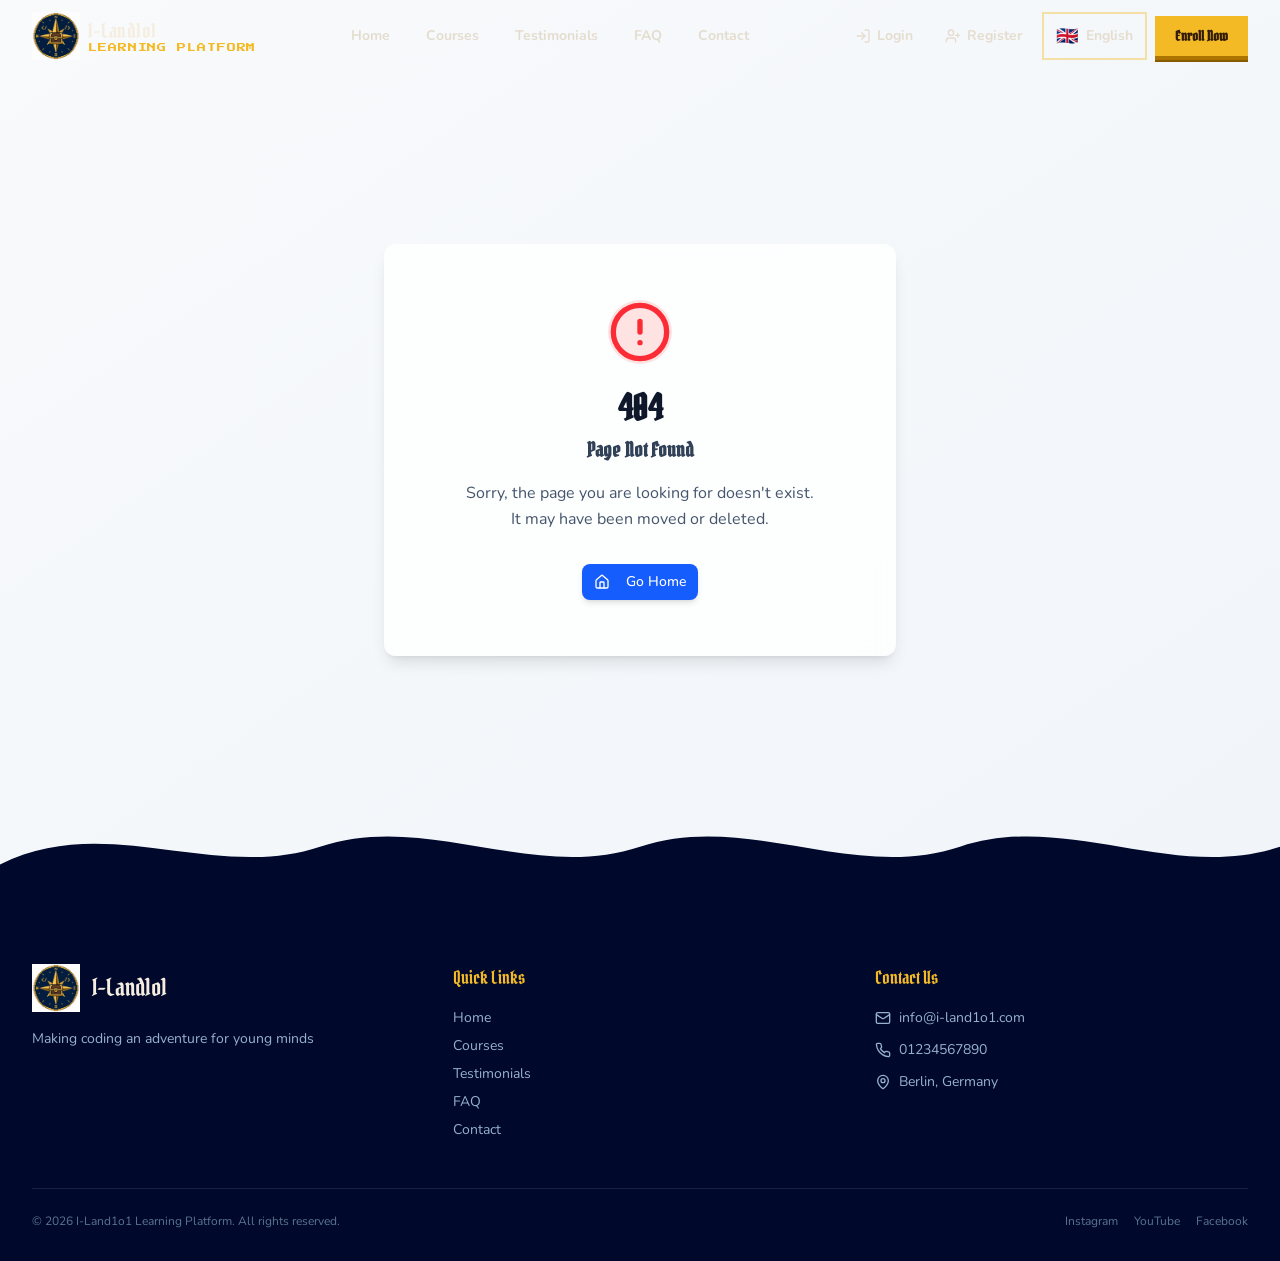
==== commit 9c95818b: "Fix: Globales visibility: hidden entfernt, Hauptseite bleibt sichtbar" ====
--- a/index.html
+++ b/index.html
@@ -2,8 +2,6 @@
 <html lang="en">
 
   <head>
-    <!-- Verhindert Flackern: Inhalt sofort ausblenden, bis Redirect erfolgt -->
-    <style>html, body { visibility: hidden !important; overflow: hidden !important; }</style>
     <meta charset="UTF-8" />
     <meta
       name="viewport"
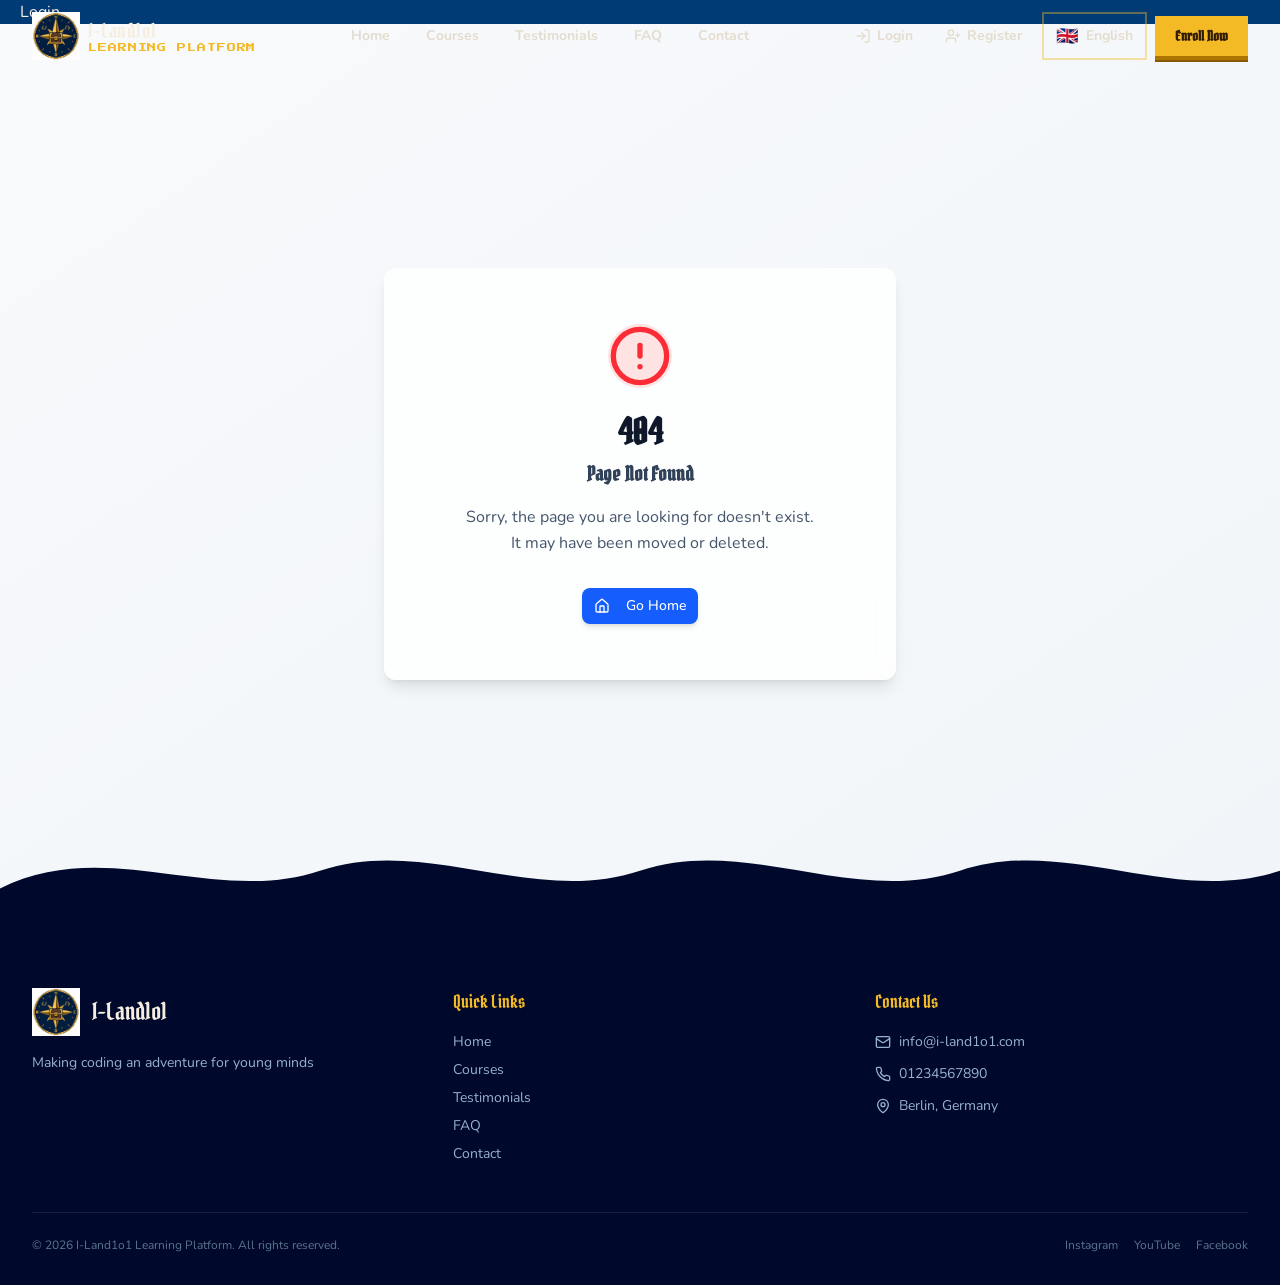
==== commit 2273dc94: "Feature: Login-Link oben auf Hauptseite hinzugefügt" ====
--- a/index.html
+++ b/index.html
@@ -3,6 +3,17 @@
 
   <head>
     <meta charset="UTF-8" />
+    <!-- Direkt-Redirect: Falls /login geladen wird (SPA liefert immer index.html),
+         SOFORT umleiten bevor die React-App rendert – verhindert Flackern der alten Login-Seite -->
+    <script>
+      (function () {
+        var path = window.location.pathname;
+        if (path === '/login' || path === '/login/') {
+          document.documentElement.style.visibility = 'hidden';
+          window.location.replace('/login/index.html');
+        }
+      })();
+    </script>
     <meta
       name="viewport"
       content="width=device-width, initial-scale=1.0, maximum-scale=1" />
@@ -27,15 +38,6 @@
   <script>
     try { sessionStorage.setItem('iland:useOwnLogin', '1'); } catch (e) { /* Private Mode */ }
   </script>
-  <!-- Direkt-Redirect: Falls /login geladen wird (SPA liefert immer index.html), sofort zum neuen Login weiterleiten -->
-  <script>
-    (function () {
-      var path = window.location.pathname;
-      if (path === '/login' || path === '/login/') {
-        window.location.replace('/login/index.html');
-      }
-    })();
-  </script>
   <!-- Redirect: eingeloggte Nutzer von der Startseite (/) automatisch zum Dashboard -->
   <script>
     (function () {
@@ -50,6 +52,10 @@
       });
     })();
   </script>
+  <!-- Login-Link für ung eingeloggte Besucher -->
+  <div class="topbar-login-link">
+    <a href="/login/index.html" class="btn-outline" style="margin-left: 20px;">Login</a>
+  </div>
   <!-- Login-Link-Fix: alle /login Links sofort und dauerhaft auf /login/index.html umleiten -->
   <script>
     (function () {
@@ -63,16 +69,17 @@
       }
       fixLoginLinks();
 
-      // Klick-Handler: falls doch ein alter /login Link geklickt wird, direkt redirecten
+      // Klick-Handler in Capture-Phase: läuft VOR React, verhindert client-seitige Navigation zur alten Login-Seite
       document.addEventListener('click', function (e) {
         var link = e.target.closest('a');
         if (!link) return;
         var href = link.getAttribute('href') || '';
-        if (href === '/login' || href === '/login/') {
+        if (href === '/login' || href === '/login/' || (href.indexOf('/login') !== -1 && href.indexOf('/login/index.html') === -1 && href.indexOf('/login/') === -1)) {
           e.preventDefault();
+          e.stopPropagation();
           window.location.href = '/login/index.html';
         }
-      });
+      }, true);
 
       // Observer für nachträglich eingefügte React-Elemente
       var observer = new MutationObserver(function (mutations) {
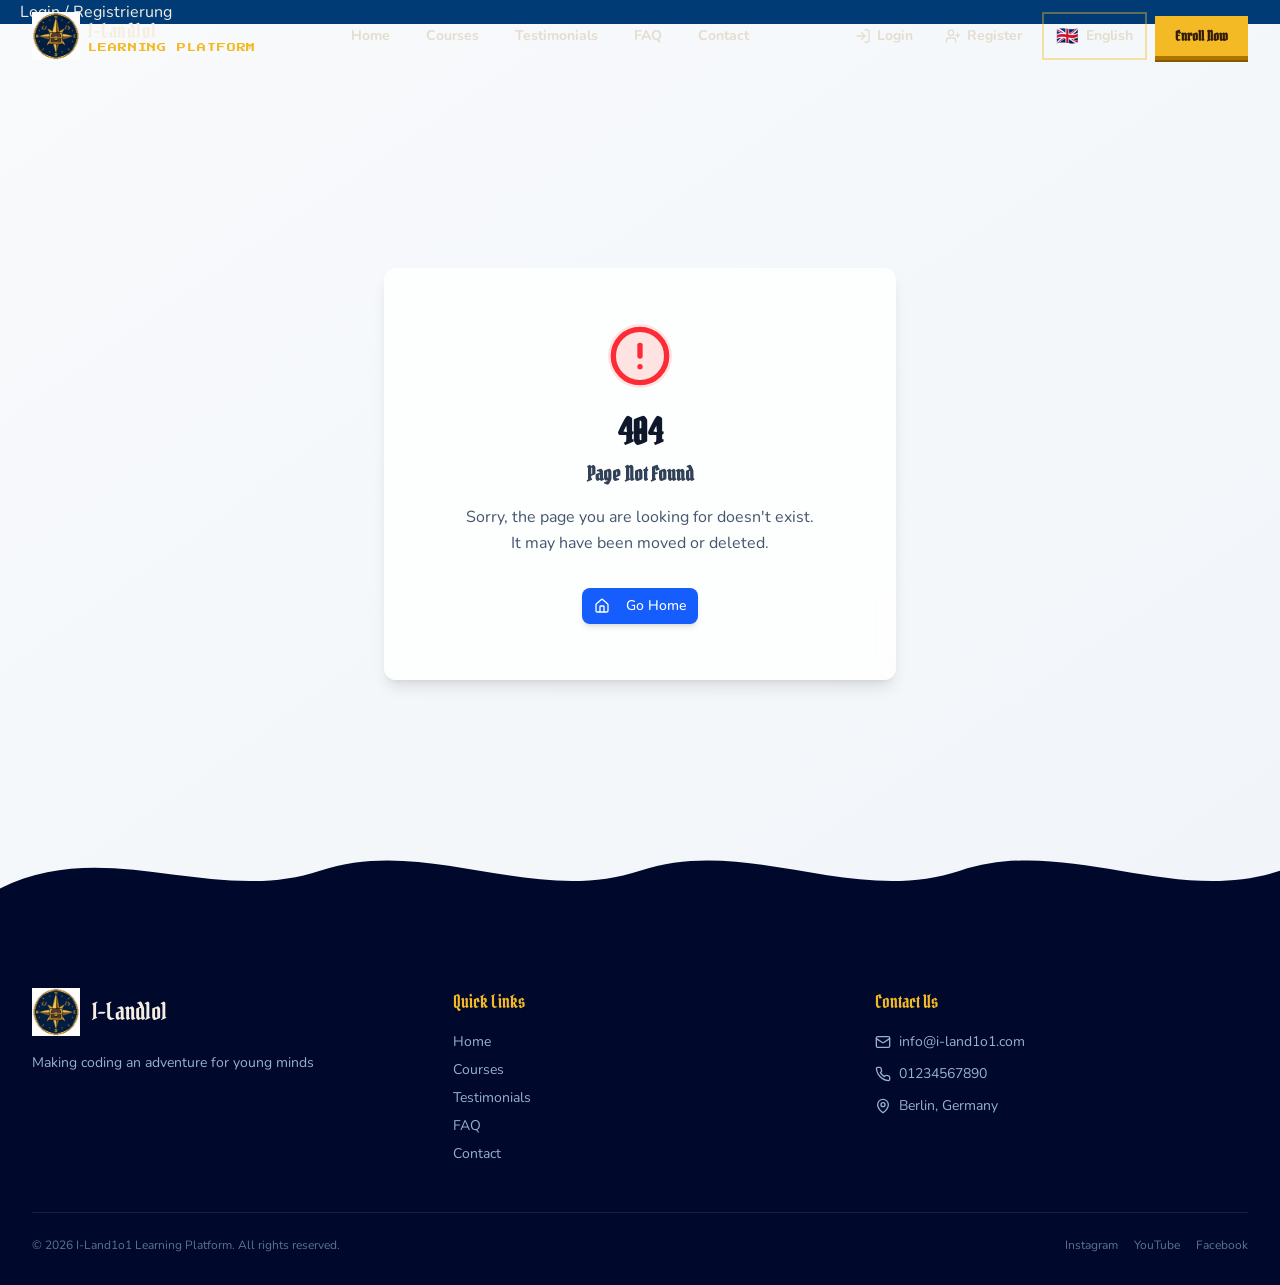
==== commit 7fbab820: "UI: Login-Link Text geändert zu 'Login / Registrierung'" ====
--- a/index.html
+++ b/index.html
@@ -54,7 +54,7 @@
   </script>
   <!-- Login-Link für ung eingeloggte Besucher -->
   <div class="topbar-login-link">
-    <a href="/login/index.html" class="btn-outline" style="margin-left: 20px;">Login</a>
+    <a href="/login/index.html" class="btn-outline" style="margin-left: 20px;">Login / Registrierung</a>
   </div>
   <!-- Login-Link-Fix: alle /login Links sofort und dauerhaft auf /login/index.html umleiten -->
   <script>
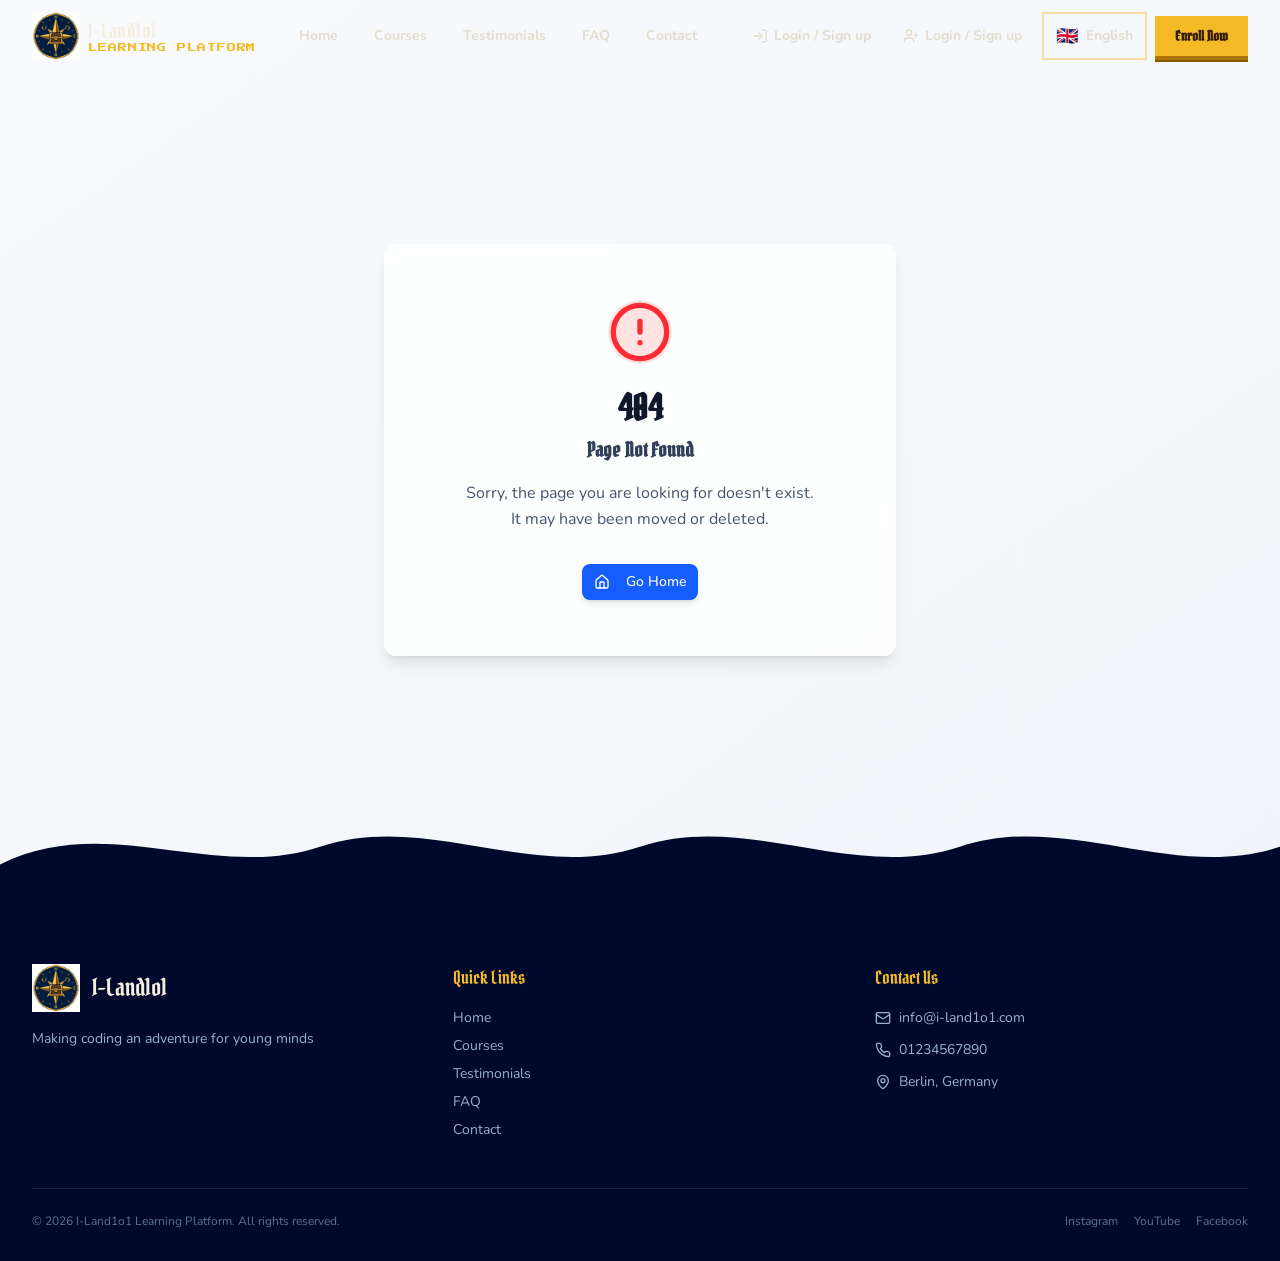
==== commit edb1583e: "Refactor: Login/Registrierung-Buttons zusammengeführt, login/login.js repariert" ====
--- a/index.html
+++ b/index.html
@@ -32,7 +32,7 @@
     <link rel="preconnect" href="https://fonts.googleapis.com" />
     <link rel="preconnect" href="https://fonts.gstatic.com" crossorigin />
     <link href="https://fonts.googleapis.com/css2?family=Fredoka+One&family=Nunito:wght@400;600;700;800&family=Press+Start+2P&family=Pirata+One&display=swap" rel="stylesheet" />
-    <script type="module" crossorigin src="/assets/index-Btd8bRLy.js?v=8b93471222"></script>
+    <script type="module" crossorigin src="/assets/index-Btd8bRLy.js?v=fix1"></script>
     <link rel="stylesheet" crossorigin href="/assets/index-SEVzprOP.css?v=1ce33fe27a">
     <!-- Eigene Supabase-Login-Seite (ersetzt die alte React-Demo-Anmeldung) -->
   <script>
@@ -52,10 +52,6 @@
       });
     })();
   </script>
-  <!-- Login-Link für ung eingeloggte Besucher -->
-  <div class="topbar-login-link">
-    <a href="/login/index.html" class="btn-outline" style="margin-left: 20px;">Login / Registrierung</a>
-  </div>
   <!-- Login-Link-Fix: alle /login Links sofort und dauerhaft auf /login/index.html umleiten -->
   <script>
     (function () {
@@ -87,7 +83,7 @@
         mutations.forEach(function (m) {
           m.addedNodes.forEach(function (node) {
             if (node.nodeType === 1) {
-              if (node.matches && node.matches('a[href*="/login]')) shouldFix = true;
+              if (node.matches && node.matches('a[href*="/login"]')) shouldFix = true;
               if (node.querySelectorAll && node.querySelectorAll('a[href*="/login"]').length > 0) shouldFix = true;
             }
           });
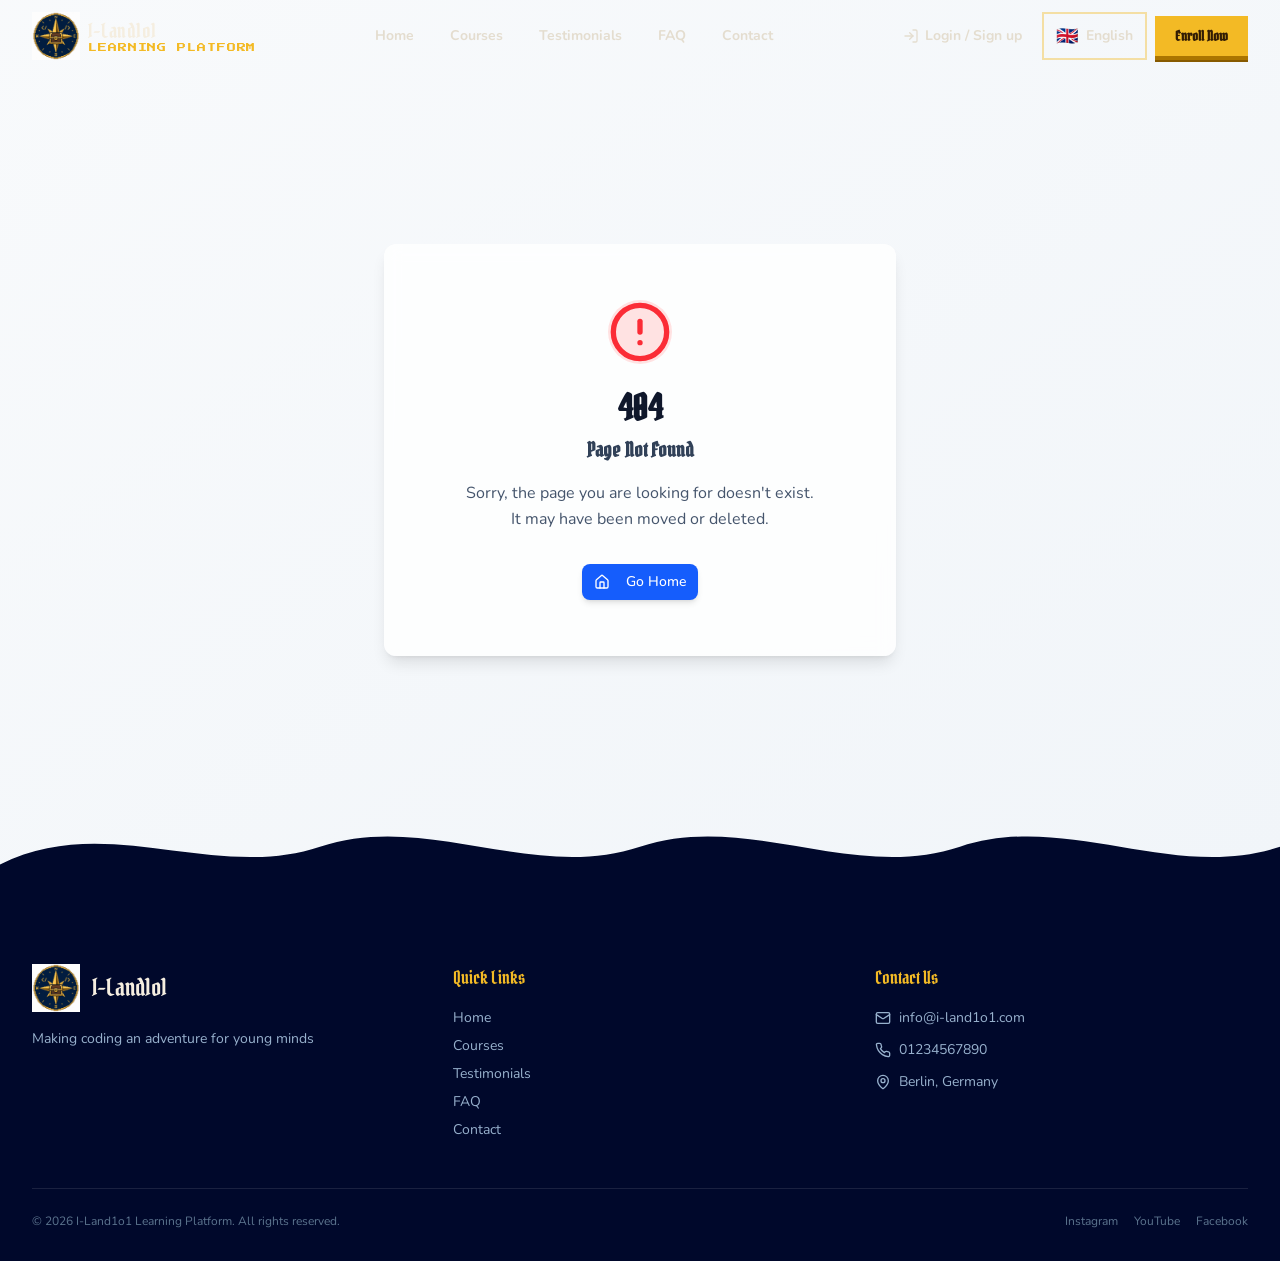
==== commit f1ce97e8: "Refactor: Login/Registrierung sauber eingebunden, doppelter Button entfernt, .htaccess ergänzt" ====
--- a/index.html
+++ b/index.html
@@ -32,7 +32,7 @@
     <link rel="preconnect" href="https://fonts.googleapis.com" />
     <link rel="preconnect" href="https://fonts.gstatic.com" crossorigin />
     <link href="https://fonts.googleapis.com/css2?family=Fredoka+One&family=Nunito:wght@400;600;700;800&family=Press+Start+2P&family=Pirata+One&display=swap" rel="stylesheet" />
-    <script type="module" crossorigin src="/assets/index-Btd8bRLy.js?v=fix1"></script>
+    <script type="module" crossorigin src="/assets/index-Btd8bRLy.js?v=fix2"></script>
     <link rel="stylesheet" crossorigin href="/assets/index-SEVzprOP.css?v=1ce33fe27a">
     <!-- Eigene Supabase-Login-Seite (ersetzt die alte React-Demo-Anmeldung) -->
   <script>
